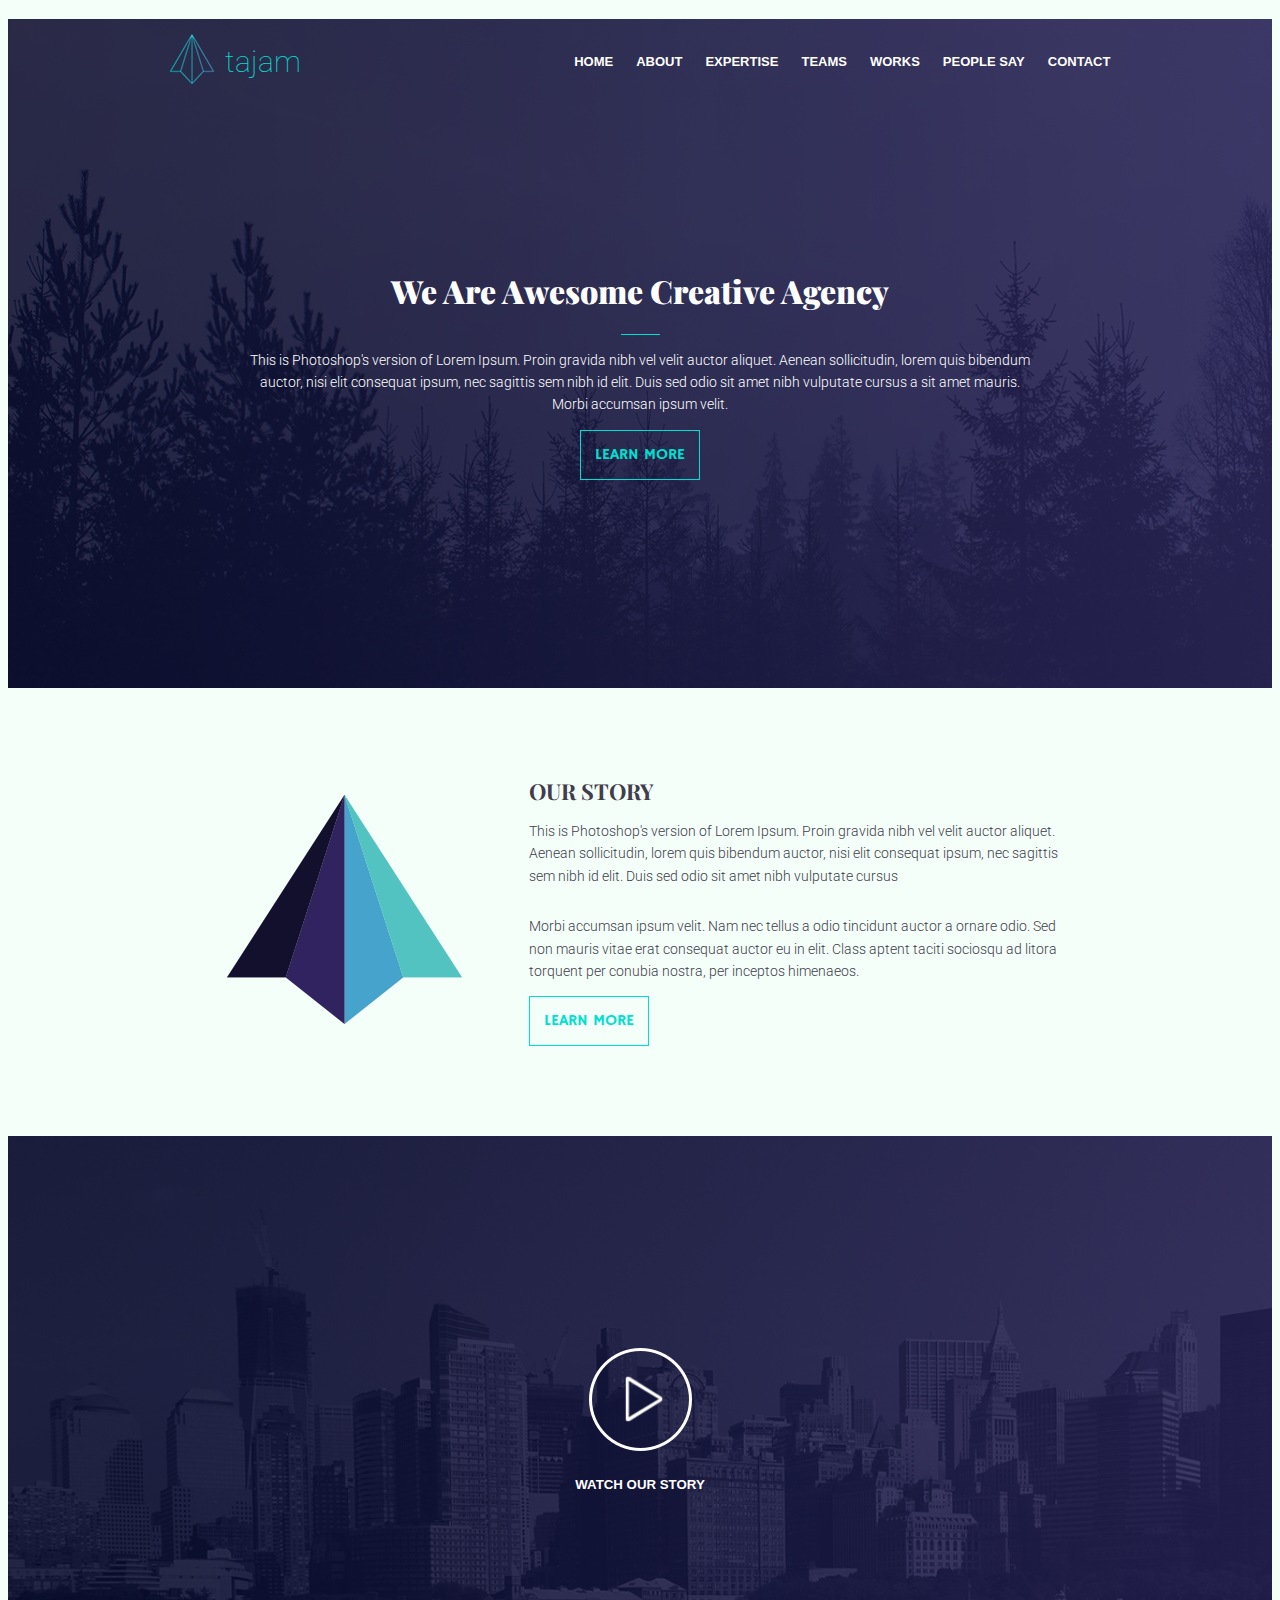
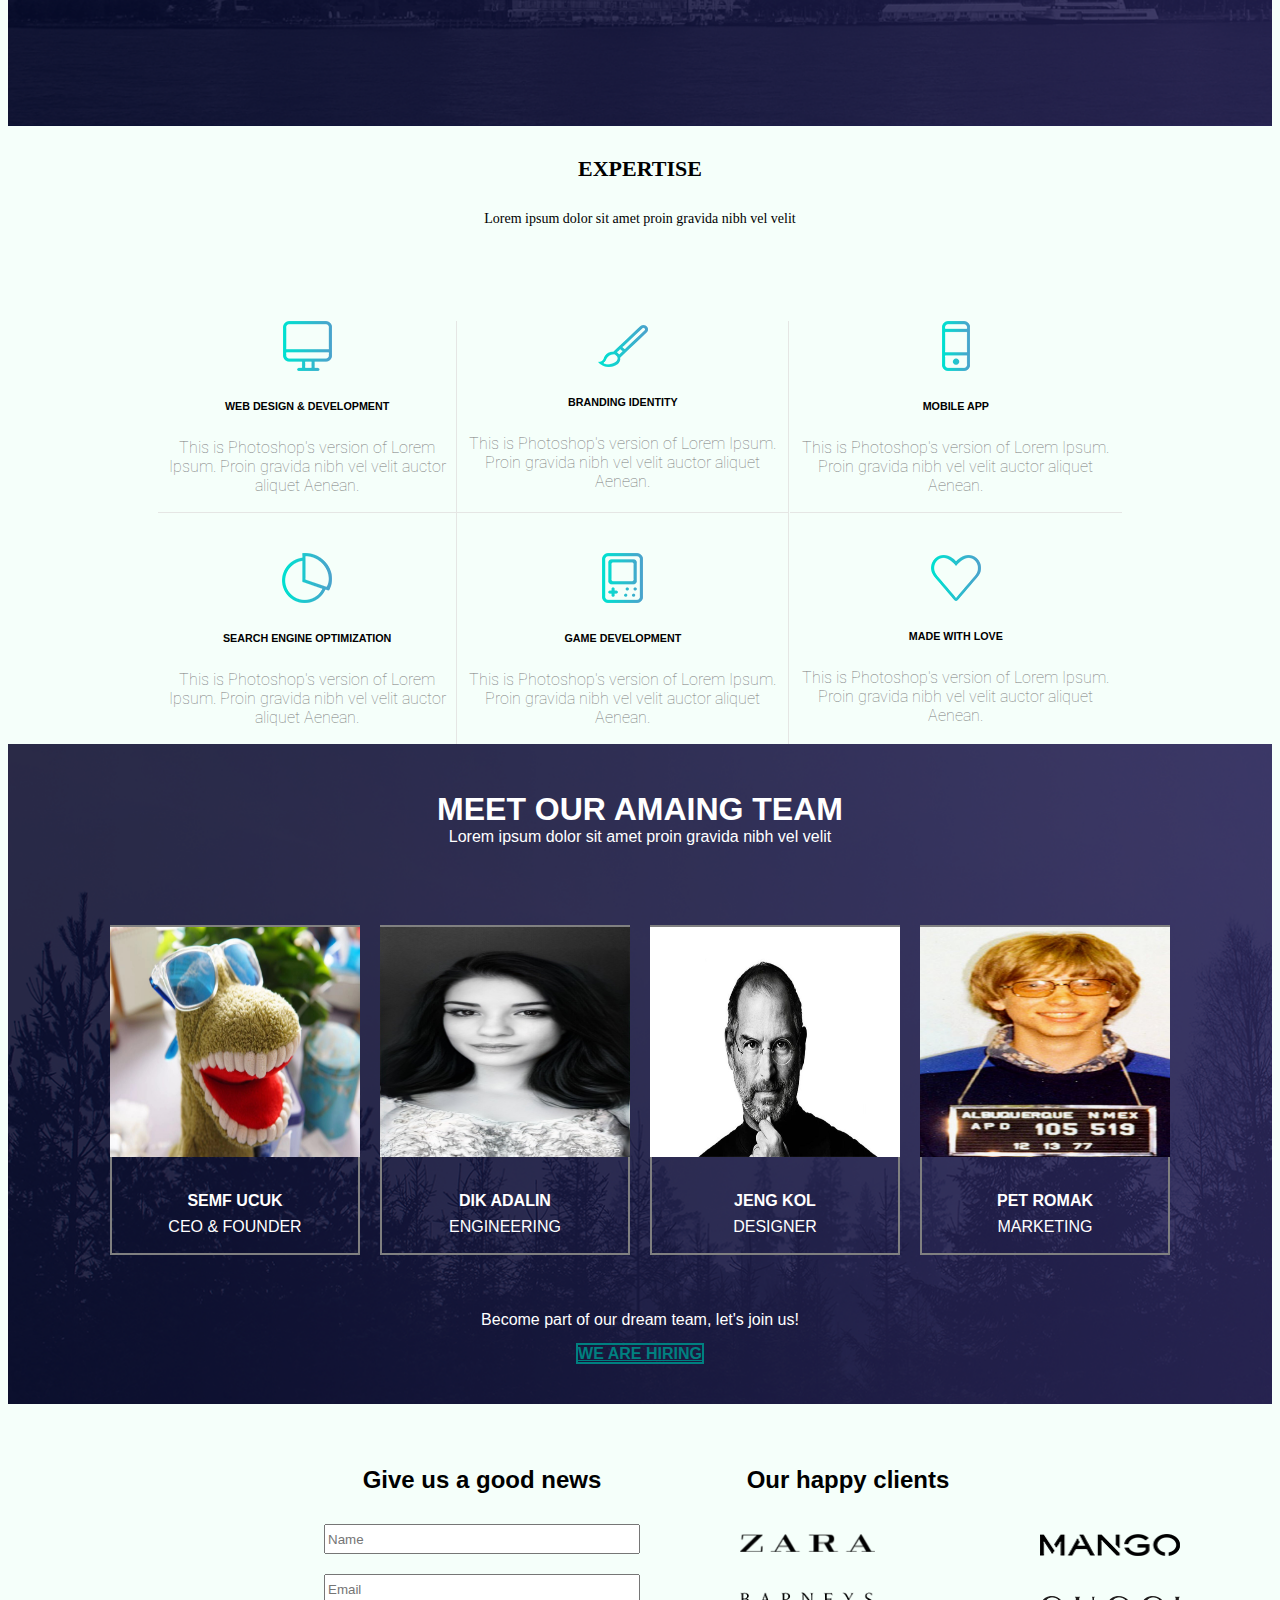
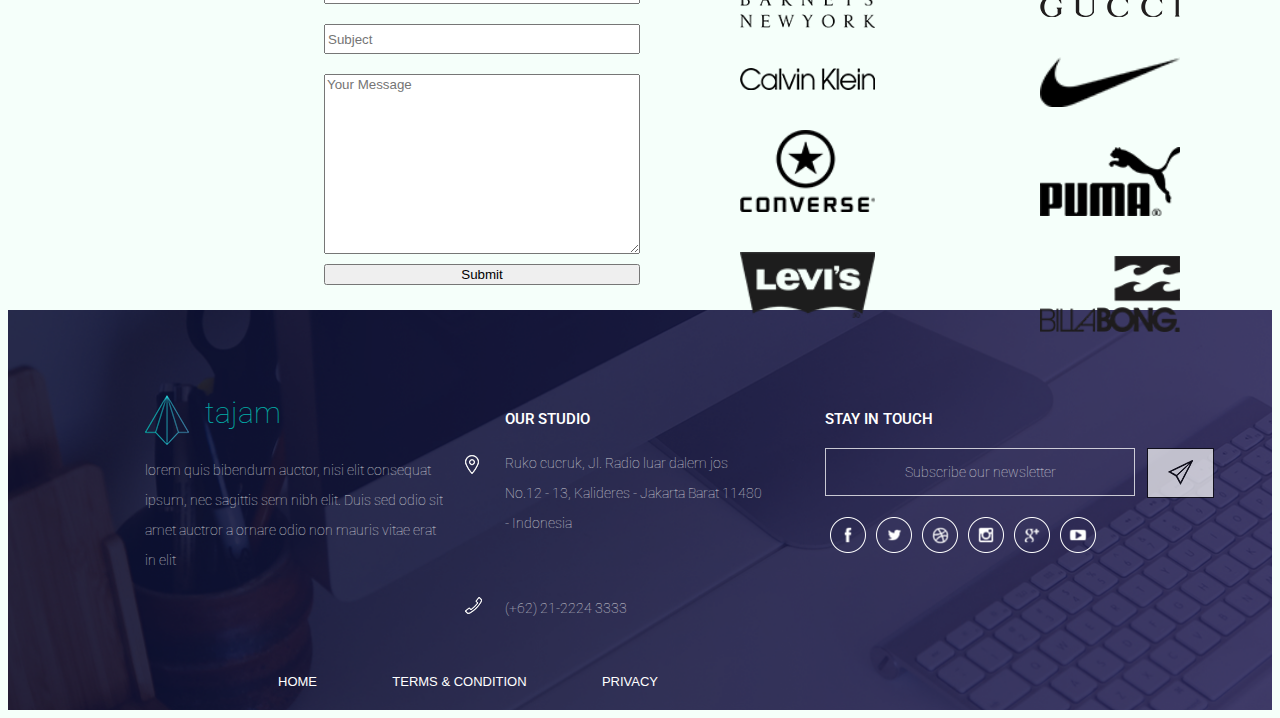
==== index.html @ dd9c352c "changes" ====
<!DOCTYPE html>
<html lang="en">
  <head>
    <meta charset="UTF-8" />
    <meta http-equiv="X-UA-Compatible" content="IE=edge" />
    <meta name="viewport" content="width=device-width, initial-scale=1.0" />
    <title>Tajam</title>
    <link
      href="https://fonts.googleapis.com/css2?family=Hammersmith+One&family=Playfair+Display:wght@700;900&family=Roboto:wght@100;300;900&display=swap"
      rel="stylesheet"
    />
    <link rel="stylesheet" href="style.css" />
  </head>

  <body>
    <header>
      <div class="header-content">
        <nav>
          <div class="navlogo">
            <div>
              <img src="logo.png" alt="Tajam logo" />
            </div>
            <h2>tajam</h2>
          </div>
          <div class="navbar">
            <ul>
              <li><a href="#">home</a></li>
              <li><a href="#ourstory">about</a></li>
              <li><a href="#expertise">expertise</a></li>
              <li><a href="#teams">teams</a></li>
              <li><a href="#giveus">works</a></li>
              <li><a href="#giveus">people say</a></li>
              <li><a href="#bottom">contact</a></li>
            </ul>
          </div>
        </nav>

        <section id="intro">
          <h1>We Are Awesome Creative Agency</h1>
          <div class="line"></div>
          <p>
            This is Photoshop's version of Lorem Ipsum. Proin gravida nibh vel
            velit auctor aliquet. Aenean sollicitudin, lorem quis bibendum
            auctor, nisi elit consequat ipsum, nec sagittis sem nibh id elit.
            Duis sed odio sit amet nibh vulputate cursus a sit amet mauris.
            Morbi accumsan ipsum velit.
          </p>
          <a class="learn-more" href="#">learn more</a>
        </section>
      </div>
    </header>

    <main>
      <section id="ourstory">
        <div class="ourstoryContent">
          <div class="biglogo">
            <img src="logo-big.png" alt="Big Tajam logo" />
          </div>
          <div class="ourstory-content">
            <h2>our story</h2>
            <p>
              This is Photoshop's version of Lorem Ipsum. Proin gravida nibh vel
              velit auctor aliquet. Aenean sollicitudin, lorem quis bibendum
              auctor, nisi elit consequat ipsum, nec sagittis sem nibh id elit.
              Duis sed odio sit amet nibh vulputate cursus
            </p>
            <p>
              Morbi accumsan ipsum velit. Nam nec tellus a odio tincidunt auctor
              a ornare odio. Sed non mauris vitae erat consequat auctor eu in
              elit. Class aptent taciti sociosqu ad litora torquent per conubia
              nostra, per inceptos himenaeos.
            </p>
            <a class="learn-more" href="#">learn more</a>
          </div>
        </div>
        <div class="ourstoryVideo">
          <div class="videoLogo">
            <img src="play.png" alt="Play button" />
            <h5>watch our story</h5>
          </div>
        </div>
      </section>

    

     <div class="grid-con"> 
      <div>
        <div id="line">
        <h4 class="expertise">EXPERTISE</h4>
        <p class="p1">
          Lorem ipsum dolor sit amet proin gravida nibh vel velit
        </p>
        
      </div> 
        <div class="gird">
          <div class="pic-grid">
            <div class="col1">
              <img src="./design-assets/png/screen.png" alt="" />
              <h6>WEB DESIGN & DEVELOPMENT</h6>
              <div class="phh">
                <p class="ph">
                  This is Photoshop's version of Lorem Ipsum. Proin gravida nibh
                  vel velit auctor aliquet Aenean.
                </p>
              </div>
            </div>
            <div class="col2">
              <img src="./design-assets/png/pen.png" alt="" />
              <h6>BRANDING IDENTITY</h6>
              <div>
                <p class="ph">
                  This is Photoshop's version of Lorem Ipsum. Proin gravida nibh
                  vel velit auctor aliquet Aenean.
                </p>
              </div>
            </div>
            <div class="col3">
              <img src="./design-assets/png/mobile.png" alt="" />
              <h6>MOBILE APP</h6>
              <div>
                <p class="ph">
                  This is Photoshop's version of Lorem Ipsum. Proin gravida nibh
                  vel velit auctor aliquet Aenean.
                </p>
              </div>
            </div>
            <div class="col4">
              <img src="./design-assets/png/graph.png" alt="" />
              <h6>SEARCH ENGINE OPTIMIZATION</h6>
              <div>
                <p class="ph">
                  This is Photoshop's version of Lorem Ipsum. Proin gravida nibh
                  vel velit auctor aliquet Aenean.
                </p>
              </div>
            </div>
            <div class="col5">
              <img src="./design-assets/png/gameboy.png" alt="" />
              <h6>GAME DEVELOPMENT</h6>
              <div>
                <p class="ph">
                  This is Photoshop's version of Lorem Ipsum. Proin gravida nibh
                  vel velit auctor aliquet Aenean.
                </p>
              </div>
            </div>
            <div class="col6">
              <img src="./design-assets/png/heart.png" alt="" />
              <h6>MADE WITH LOVE</h6>
              <div>
                <p class="ph">
                  This is Photoshop's version of Lorem Ipsum. Proin gravida nibh
                  vel velit auctor aliquet Aenean.
                </p>
              </div>
            </div>
          </div>
        </div>
      </div>
    </main>
      <section class="team">
        <div class="team-heading">
            <h1>MEET OUR AMAING TEAM</h1>
            <p>Lorem ipsum dolor sit amet proin gravida nibh vel velit</p>
        </div>
            <div class="teamMembers">
                <div class="teamMember">
                    <img width="250px" height="230px"  src="./Pictures/Chloe.jpeg" />
                    <div class="name-position">
                        <h4>SEMF UCUK</h4>
                        <p>CEO & FOUNDER</p>
                    </div>
                </div>
                <div class="teamMember">
                    <img width="250px" height="230px" src="./Pictures/Abdullah.jpg" />
                    <div class="name-position">
                        <h4>DIK ADALIN</h4>
                        <p>ENGINEERING</p>
                    </div>
                </div>
                <div class="teamMember">
                    <img width="250px" height="230px" src="./Pictures/stevejobs.jpg" />
                    <div class="name-position">
                        <h4>JENG KOL</h4>
                        <p>DESIGNER</p>
                    </div>
                </div>
                <div class="teamMember">
                    <img width="250px" height="230px" src="./Pictures/EoBOf1FXYAIyWQy.jpg" />
                    <div class="name-position">
                        <h4>PET ROMAK</h4>
                        <p>MARKETING</p>
                </div>
            </div>
            </div><!-- could be un ordered list-->     
        <div class="team-footer">
            <p>Become part of our dream team, let's join us!</p>
            <!-- the "we are here"-->
            <a class="hiring" href="">WE ARE HIRING</a>       
        </div>
      </section>



<div class="contact-client-section"> <!--white-->
    <div class="body-container"> <!--blue body-->
        <h2 class="section-titles">Give us a good news</h2>
        <div class="body-form-clients"> <!--green-->
            <div class="contact-form"> <!--red-->
                <form class="good-news" action="#" method="post">
                    <input class="input" type="text" id="name" name="name" placeholder="Name" required>
                    <input class="input" type="email" id="email" name="email" placeholder="Email"  required>
                    <input class="input" type="subject" id="subject" name="subject" placeholder="Subject">
                    <textarea class="input" rows="10" id="message" name="message" placeholder="Your Message"  required></textarea>
                    <input class="btn" type="submit" name="submit" value="Submit">
                </form>
            </div>
        </div>
    </div>
    <div class="body-container"> <!--blue body-->
        <h2 class="section-titles" id="heading-clients">Our happy clients</h2>
        <div class="body-form-clients"> <!--green-->
            <div class="clients"> <!--red-->
                <div class="clients-container">
                    <img class="pictures" id="pic-row-1" src="/Pictures/Zara_Logo.png">
                    <img class="pictures" id="pic-row-1" src="/Pictures/1280px-Barneys_New_York_Logo.png">
                    <img class="pictures" id="pic-row-1" src="/Pictures/Calvin_klein_logo.png">
                    <img class="pictures" id="pic-row-1" src="/Pictures/Converse_logo.png">
                    <img class="pictures" id="pic-row-1" src="/Pictures/1280px-Levi's_logo.png">
                </div>
            </div>
            
            <div class="clients"> <!--red-->
                <div class="clients-container">
                    <img class="pictures" id="pic-row-2" src="/Pictures/Logo_of_Mango_(new).png">
                    <img class="pictures" id="pic-row-2" src="/Pictures/1280px-Gucci_Logo.png">
                    <img class="pictures" id="pic-row-2" src="/Pictures/1280px-Logo_NIKE.png">
                    <img class="pictures" id="pic-row-2" src="/Pictures/Puma_Logo.png">
                    <img class="pictures" id="pic-row-2" src="/Pictures/Billabong.png">
                </div>
            </div>
        </div>   
    </div>

</div>


    

    <footer>
      
        <div class="ftcontainer">
         <div>
           <div class="flex-item1">
            <img src="./logo.png" alt="">
            
            <h2>tajam</h2>
            <p>lorem quis bibendum auctor, nisi elit consequat ipsum, nec sagittis sem nibh elit. Duis sed odio sit amet auctror a ornare odio non mauris vitae erat in elit</p>
            
           </div> 
         </div>
         <div>
           <div class="flex-item2">
              <img src="./big104.png" alt="">
              <h4>OUR<span></span> STUDIO</h4>
              <p>Ruko cucruk, Jl. Radio luar dalem jos No.12 - 13, Kalideres - Jakarta Barat
              11480 - Indonesia</p>
              <img src="./phone351.png" alt="">
              <p class="phone">(+62) 21-2224 3333</p>
           </div>
         </div>
         <div>
           <div class="flex-item3">
             <h4>STAY IN TOUCH</h4>
             <p>Subscribe our newsletter</p>
             
             
             <ul>
               <li><img src="./facebook.png" alt=""></li>
               <li><img src="./twitter.png" alt=""></li>
               <li><img src="./dribbble.png" alt=""></li>
               <li><img src="./instagram.png" alt=""></li>
               <li><img src="./gplus.png" alt=""></li>
               <li><img src="./youtube.png" alt=""></li>
             </ul>
           </div>
           <img id="paper" src="./paper122.png" alt="" class="paper" >
           
         </div>
        </div> 
        
        
       
          <div class="nav-bottom">
            <ul>
              <li><a href="#">HOME</a></li>
              <li><a href="#ourstory">TERMS <span>&</span> CONDITION</a></li>
              <li><a href="#expertise">PRIVACY</a></li>
             </ul>
          </div>
       

          
      
    </footer>
  </body>
</html>
---- style.css ----
* {
  box-sizing: border-box;
  font-family: "Open Sans", sans-serif;
  font-family: "Yaldevi", sans-serif;
}
body {
  background-color: #f5fffa;
  justify-content: center;
  text-align: center;
}

header {
  background-image: url("bgk-header.png");
  background-size: cover;
  background-repeat: no-repeat;
}

.header-content {
  text-align: center;
  margin: 1.5% auto;
  max-width: 960px;

  color: white;
}

nav {
  display: flex;
  justify-content: space-between;
  align-items: center;
  margin: 0 1%;
}

.navlogo {
  display: flex;
  width: 14%;
  align-items: center;
  justify-content: space-between;
}
.navlogo h2 {
  font-size: 1.875rem;
  font-family: "Roboto", sans-serif;
  color: #00e0d0;
  font-weight: 100;
}

.navbar {
  width: 57%;
}

.navbar ul {
  display: flex;
  justify-content: space-between;
  list-style: none;
  padding: 0;
  font-family: "Roboto", sans-serif;
  font-weight: 900;
  font-size: 0.813rem;
  text-transform: uppercase;
}

.navbar a {
  text-decoration: none;
  color: white;
}

.navbar a:hover {
  color: #00e0d0;
}

#intro {
  width: 81.25%;
  margin: 0 auto;
  display: flex;
  flex-direction: column;
  align-items: center;
  padding: 9em 0 13em 0;
}

#intro h1 {
  font-family: "Playfair Display", serif;
  font-weight: 900;
  font-size: 2rem;
}

#intro p {
  font-family: "Roboto", sans-serif;
  font-weight: 300;
  font-size: 0.875rem;
  line-height: 1.6;
}

#intro .line {
  border-top: 0.1rem solid #00e0d0;
  width: 5%;
}

.learn-more {
  text-transform: uppercase;
  text-decoration: none;
  font-size: 1rem;
  font-family: "Hammersmith One", sans-serif;
  color: #00e0d0;
  border: 0.1rem solid #00e0d0;
  padding: 0.87em;
  width: 7.5em;
}

.ourstoryContent {
  max-width: 960px;
  display: flex;
  margin: 7% auto;
}

.biglogo {
  padding: 2% 7%;
}

.ourstory-content {
  height: 27%;
  display: flex;
  flex-direction: column;
  color: #413d4b;
  width: 56%;
}

.ourstory-content h2 {
  margin: 0;
  text-align: left;
  font-family: "Playfair Display", serif;
  text-transform: uppercase;
  font-size: 1.375rem;
}

.ourstory-content p {
  text-align: left;
  font-family: "Roboto", sans-serif;
  font-weight: 300;
  font-size: 0.875rem;
  line-height: 1.6;
}

.ourstoryVideo {
  background-image: url(bgk-middle.png);
  background-size: cover;
  background-repeat: no-repeat;
}

.videoLogo {
  padding: 13.25em 0;
  color: white;
  font-size: 1rem;
  font-family: "Roboto", sans-serif;
  font-weight: 900;
  text-transform: uppercase;
}

.ph {
  font-family: "Roboto", sans-serif;
  color: #7a7a7a;
  font-weight: 100;
  text-align: center;
  padding: 1px 10px;
  margin-top: 10px;
}

.p1 {
  text-align: center;
  color: black;
  padding-bottom: 80px;
  justify-content: space-between;
  font-family: playfair;
  font-size: 14px;
}

.expertise {
  font-family: playfair;
  font-size: 22px;
}

.grid {
  display: flex;
}

.pic-grid {
  margin-left: 150px;
  margin-right: 150px;
  display: grid;
  grid-template-columns: 0.9fr 1fr 1fr;
}

.pic-grid > * {
  min-height: 2em;
  align-content: center;
  text-align: center;
  margin: 0.2px;
  padding-top: auto;
}

div.col {
  display: inline;
  height: 25px;

  padding-bottom: 200px;
}

.col1 {
  border-right: 1px solid rgba(214, 206, 206, 0.5);
  border-bottom: 0.1px solid rgba(214, 206, 206, 0.5);
}
.col2 {
  border-right: 1px solid rgba(214, 206, 206, 0.5);
  border-bottom: 0.1px solid rgba(214, 206, 206, 0.5);
}
.col3 {
  border-bottom: 0.1px solid rgba(214, 206, 206, 0.5);
}
.col4 {
  border-right: 1px solid rgba(214, 206, 206, 0.5);
  padding-top: 40px;
}
.col5 {
  border-right: 1px solid rgba(214, 206, 206, 0.5);
  padding-top: 40px;
}
.col6 {
  padding-top: 40px;
}

footer {
  background-image: url("design-assets/bgk-footer.png");
  background-size: cover;
  background-repeat: no-repeat;
  width: 100%;
  padding: 60px;
  height: 400px;
}

footer .ftcontainer {
  display: flex;
  align-content: center;
  justify-content: center;
  flex-direction: row;
  flex-wrap: wrap;
}

.nav-bottom {
  width: 600px;
  margin-top: 80px;
  margin-left: 170px;
}

.nav-bottom ul {
  margin-top: 100px;
  display: flex;
  margin-left: 40px;
  margin-right: 180px;
  justify-content: space-between;
  list-style: none;
  padding: 0px;
  font-family: "Roboto", regular;
  font-weight: 100;
  font-size: 0.813rem;
  text-transform: uppercase;
}

.nav-bottom a {
  text-decoration: none;
  color: white;
}

.nav-bottom a:hover {
  color: #00e0d0;
}

.flex-item1 {
  width: 300px;
  height: 100px;
  margin: 10px;
}
.flex-item2 {
  width: 300px;
  height: 100px;
  margin: 10px;
}
.flex-item3 {
  width: 350px;
  height: 100px;
  margin: 10px;
}

.flex-item1 img {
  position: absolute;
  display: flex;

  justify-content: space-between;
}
.flex-item2 img {
  position: absolute;
  display: flex;
  margin-top: 45px;
  padding-right: 10px;
  justify-content: space-between;
}

.flex-item1 h2 {
  position: relative;
  margin-left: 60px;
  text-align: left;
  font-size: 1.875rem;
  font-family: Roboto;
  color: #00e0d0;
  font-weight: 100;
  opacity: 75%;
}
.flex-item2 h4 {
  margin-top: 40px;
  position: relative;
  margin-left: 40px;
  text-align: left;
  font-size: 15px;
  font-family: "Roboto", sans-serif;
  color: white;
  font-weight: 550;
}

.flex-item1 p {
  text-align: left;
  color: white;
  font-family: roboto;
  font-size: 14px;
  font-weight: 100;
  opacity: 75%;
  line-height: 30px;
}
.flex-item2 p {
  margin-top: 20px;
  margin-left: 40px;
  text-align: left;
  color: white;
  font-family: roboto;
  font-size: 14px;
  font-weight: 100;
  opacity: 75%;
  line-height: 30px;
}

.flex-item2 p.phone {
  margin-top: 55px;
  margin-left: 40px;
  text-align: left;
  color: white;
  font-family: roboto;
  font-size: 14px;
  font-weight: 100;
}

.flex-item3 ul {
  display: flex;

  list-style: none;
}

.flex-item3 h4 {
  margin-top: 40px;
  position: relative;
  margin-left: 40px;
  text-align: left;
  font-size: 15px;
  font-family: "Roboto", sans-serif;
  color: white;
  font-weight: 550;
}

.flex-item3 p {
  border: solid white 1px;
  margin-top: 20px;
  margin-left: 40px;
  text-align: center;
  padding: 15px;
  color: white;
  font-family: roboto;
  font-size: 14px;
  font-weight: 100;
  opacity: 75%;
}

.flex-item3 img {
  margin: 5px;
}

.flex-item3 .paper img {
  border: cadetblue 1px solid;
}

#paper {
  border: black 1px solid;
  position: relative;
  background-color: white;
  padding: 11.57px;
  left: 220px;
  bottom: 72px;
  opacity: 70%;
  padding-left: 20px;
  padding-right: 20px;
}

.underline {
  display: flex;
  border: 1px gray solid;
  width: 50px;
}

.team {
  min-height: 660px;
  background-image: url(/bgk-header.jpg);
  background-repeat: no-repeat;
  background-size: cover;
  color: white;
  display: flex;
  flex-direction: column;
  justify-content: center;
  align-items: center;
}

.team-heading {
  line-height: 5px;
  text-align: center;
  margin-bottom: 60px;
}

.teamMembers {
  display: flex;
  justify-content: space-between;
  flex-direction: row;
  height: 350px;
  align-content: space-between;
}

.teamMember {
  display: flex;
  flex-direction: column;
  justify-content: flex-start;
  align-items: center;
  width: 250px;
  border: 2px solid gray;
  margin: 10px;
}

.name-position {
  text-align: center;
  line-height: 5px;
  margin-top: 20px;
}

.team-footer {
  text-align: center;
  margin-top: 30px;
}

.hiring {
  border: 2px solid teal;
  color: teal;
  font-weight: bold;
}

/* Begining Form and Clients*/

.contact-client-section {
  max-height: 660px;
  display: flex;
  flex-direction: row;
  flex-wrap: nowrap;
  justify-content: center;
}

.heading-form-clients {
  display: flex;
  align-content: center;
  flex-direction: column;
  justify-content: center;
  height: 500px;
}

.parent-heading {
  display: flex;
  align-items: center;
  justify-content: space-around;
}

.heading {
  color: aqua;
}

.body-container {
  display: flex;
  flex-direction: column;
  justify-content: center;
  width: 25%;
}

.body-form-clients {
  display: flex;
  justify-content: left;
  height: 70%;
}

.contact-form {
  width: 100%;
}

.good-news {
  display: flex;
  flex-direction: column;
  color: gray;
}

.clients {
  justify-content: space-between;
}

.clients-container {
  display: flex;
  flex-direction: column;
  justify-content: space-between;
}

.input {
  /*Hier vrändere ich die Form*/
  margin: 10px;
  margin-left: 0%;
  margin-right: 0%;
}

#name,
#email,
#subject {
  height: 30px;
}

#message {
  height: 180px;
}

.pictures {
  margin: 20px;
  margin-left: 100px;
  margin-right: 55px;
}

#heading-clients {
  margin-left: 100px;
}

#pic-row-1 {
  width: 135px;
}

#pic-row-2 {
  margin-left: 110px;
}
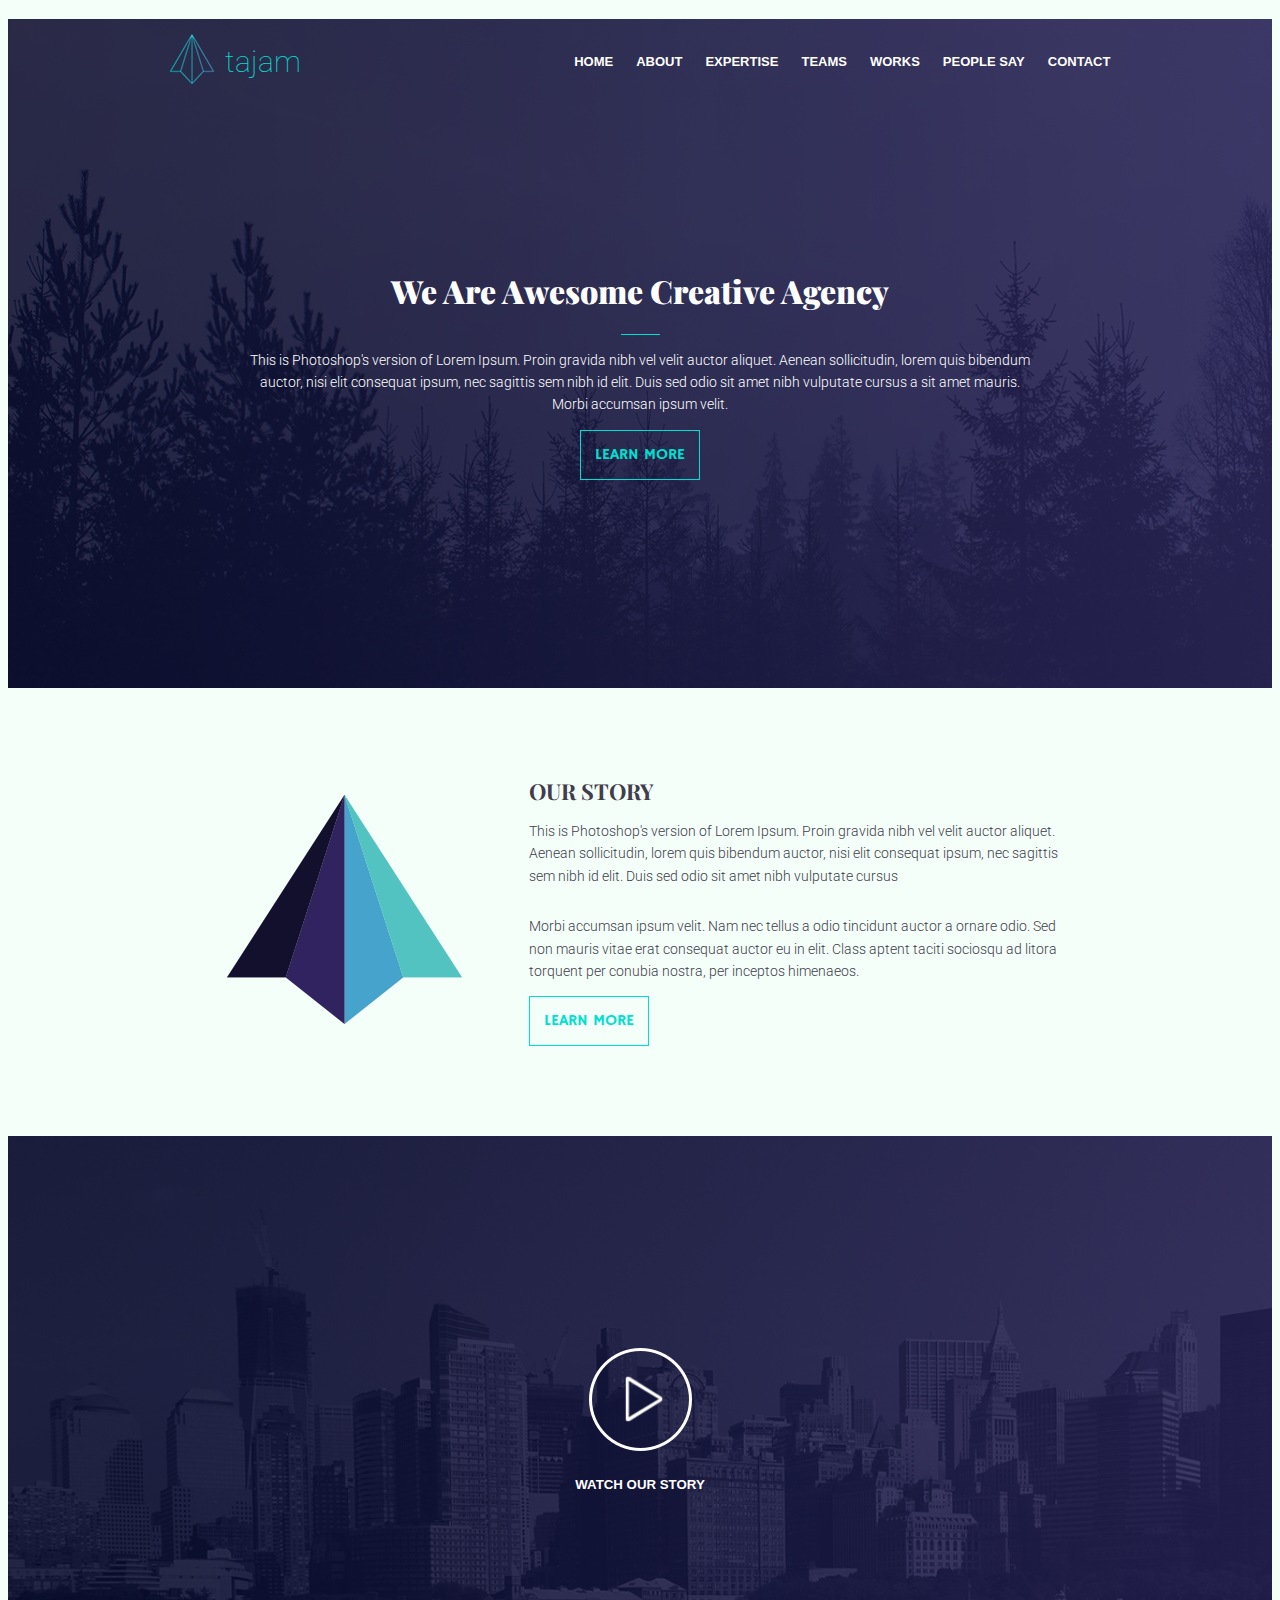
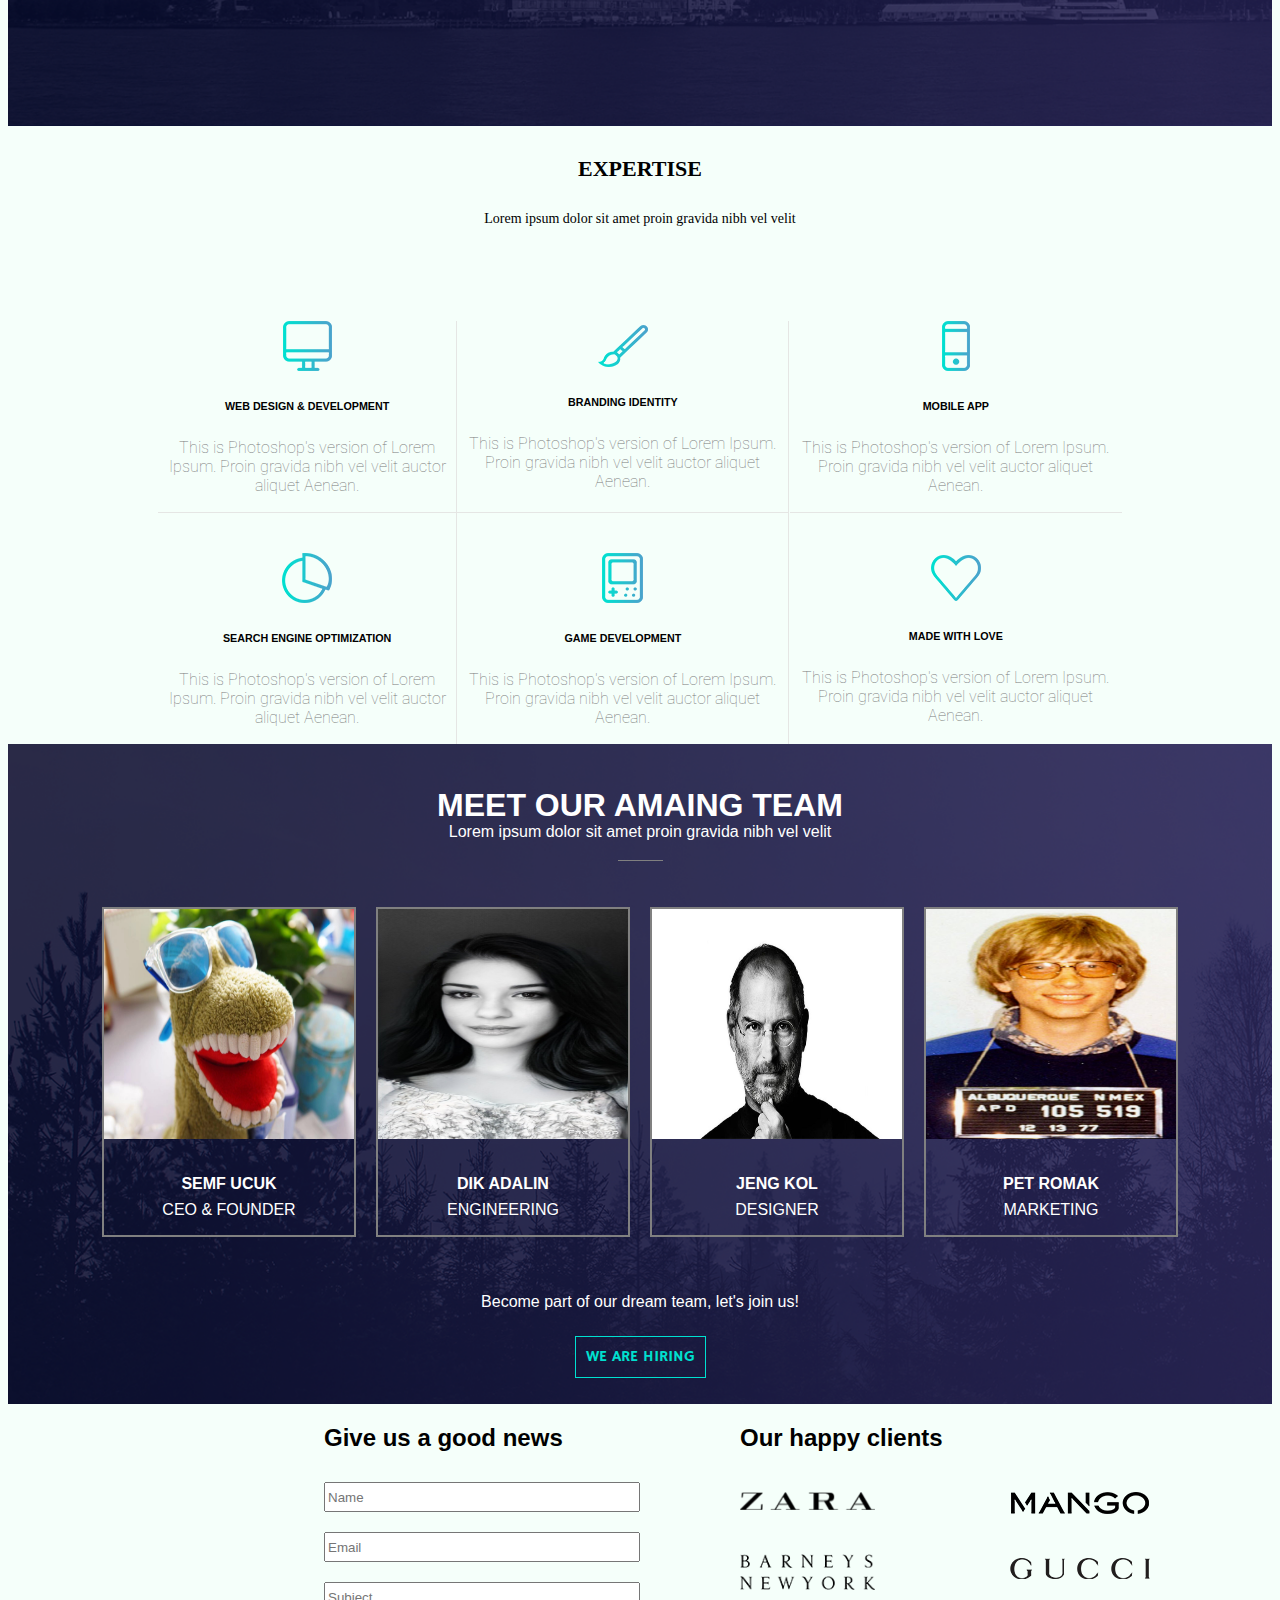
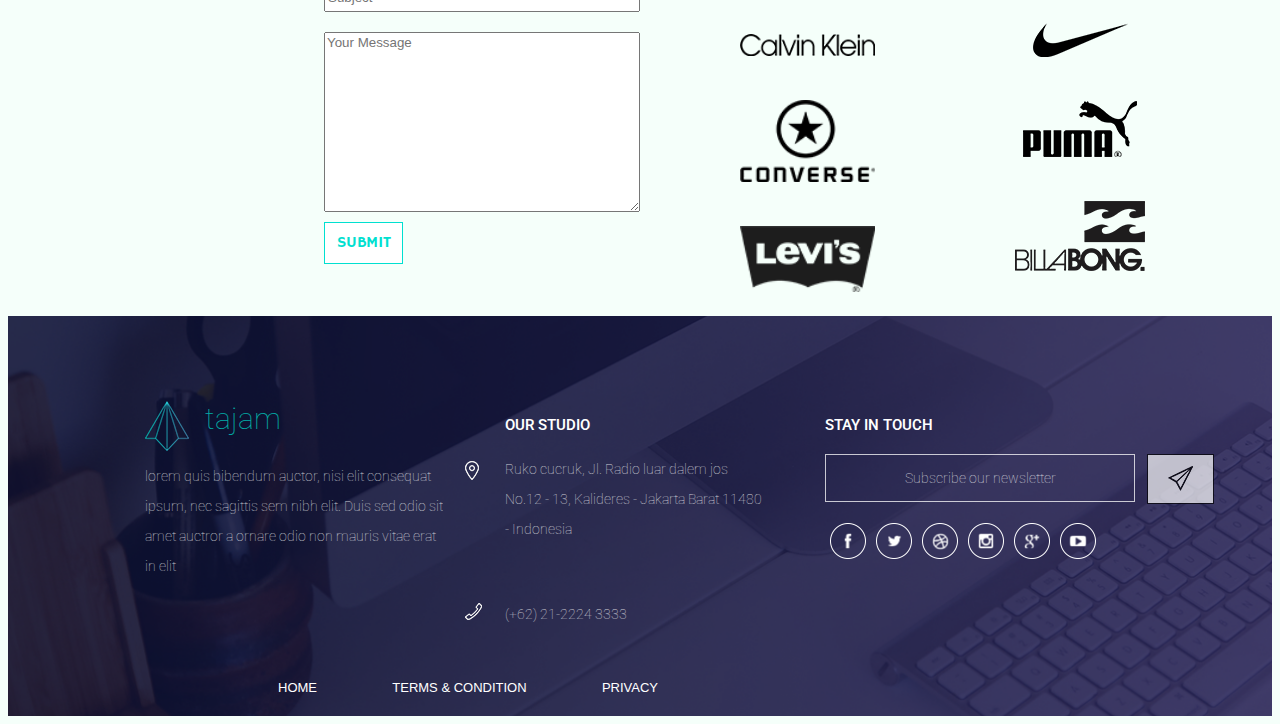
==== commit c829a89e: "All the code" ====
--- a/index.html
+++ b/index.html
@@ -163,9 +163,13 @@
             <h1>MEET OUR AMAING TEAM</h1>
             <p>Lorem ipsum dolor sit amet proin gravida nibh vel velit</p>
         </div>
+        <div class="line-under-team">
+        <p></p>
+      </div>
+        <div class="line"></div>
             <div class="teamMembers">
                 <div class="teamMember">
-                    <img width="250px" height="230px"  src="./Pictures/Chloe.jpeg" />
+                    <img width="250px" height="230px" width="200px"  src="./Pictures/Chloe.jpeg" />
                     <div class="name-position">
                         <h4>SEMF UCUK</h4>
                         <p>CEO & FOUNDER</p>
@@ -196,6 +200,8 @@
         <div class="team-footer">
             <p>Become part of our dream team, let's join us!</p>
             <!-- the "we are here"-->
+          </div>
+          <div>  
             <a class="hiring" href="">WE ARE HIRING</a>       
         </div>
       </section>
@@ -204,7 +210,7 @@
 
 <div class="contact-client-section"> <!--white-->
     <div class="body-container"> <!--blue body-->
-        <h2 class="section-titles">Give us a good news</h2>
+        <h2 class="section-titles" id="heading-form">Give us a good news</h2>
         <div class="body-form-clients"> <!--green-->
             <div class="contact-form"> <!--red-->
                 <form class="good-news" action="#" method="post">
@@ -222,21 +228,21 @@
         <div class="body-form-clients"> <!--green-->
             <div class="clients"> <!--red-->
                 <div class="clients-container">
-                    <img class="pictures" id="pic-row-1" src="/Pictures/Zara_Logo.png">
-                    <img class="pictures" id="pic-row-1" src="/Pictures/1280px-Barneys_New_York_Logo.png">
-                    <img class="pictures" id="pic-row-1" src="/Pictures/Calvin_klein_logo.png">
-                    <img class="pictures" id="pic-row-1" src="/Pictures/Converse_logo.png">
-                    <img class="pictures" id="pic-row-1" src="/Pictures/1280px-Levi's_logo.png">
+                    <img class="pictures" id="pic-row-1" src="/design-assets/png/Zara_Logo.png">
+                    <img class="pictures" id="pic-row-1" src="/design-assets/png/1280px-Barneys_New_York_Logo.png">
+                    <img class="pictures" id="pic-row-1" src="/design-assets/png/Calvin_klein_logo.png">
+                    <img class="pictures" id="pic-row-1" src="/design-assets/png/Converse_logo.png">
+                    <img class="pictures" id="pic-row-1" src="/design-assets/png/1280px-Levi's_logo.png">
                 </div>
             </div>
             
             <div class="clients"> <!--red-->
                 <div class="clients-container">
-                    <img class="pictures" id="pic-row-2" src="/Pictures/Logo_of_Mango_(new).png">
-                    <img class="pictures" id="pic-row-2" src="/Pictures/1280px-Gucci_Logo.png">
-                    <img class="pictures" id="pic-row-2" src="/Pictures/1280px-Logo_NIKE.png">
-                    <img class="pictures" id="pic-row-2" src="/Pictures/Puma_Logo.png">
-                    <img class="pictures" id="pic-row-2" src="/Pictures/Billabong.png">
+                    <img class="pictures" id="pic-row-2" src="/design-assets/png/Logo_of_Mango_(new).png">
+                    <img class="pictures" id="pic-row-2" src="/design-assets/png/1280px-Gucci_Logo.png">
+                    <img class="pictures" id="pic-row-2" src="/design-assets/png/1280px-Logo_NIKE.png">
+                    <img class="pictures" id="pic-row-2" src="/design-assets/png/Puma_Logo.png">
+                    <img class="pictures" id="pic-row-2" src="/design-assets/png/Billabong.png">
                 </div>
             </div>
         </div>   
--- a/style.css
+++ b/style.css
@@ -412,7 +412,7 @@
 
 .team {
   min-height: 660px;
-  background-image: url(/bgk-header.jpg);
+  background-image: url(/design-assets/bgk-header.png);
   background-repeat: no-repeat;
   background-size: cover;
   color: white;
@@ -420,13 +420,22 @@
   flex-direction: column;
   justify-content: center;
   align-items: center;
+  
 }
 
 .team-heading {
   line-height: 5px;
   text-align: center;
-  margin-bottom: 60px;
-}
+    
+}
+
+.line-under-team {
+  border-top: 0.1rem solid gray;
+  width: 45px;
+  margin-bottom: 20px;
+  margin-top: 10px;
+}
+
 
 .teamMembers {
   display: flex;
@@ -441,9 +450,10 @@
   flex-direction: column;
   justify-content: flex-start;
   align-items: center;
-  width: 250px;
+  width: 254px;
   border: 2px solid gray;
   margin: 10px;
+  
 }
 
 .name-position {
@@ -455,12 +465,25 @@
 .team-footer {
   text-align: center;
   margin-top: 30px;
+  margin-bottom: 20px;
+  
 }
 
 .hiring {
-  border: 2px solid teal;
+ /* border: 2px solid teal;
   color: teal;
   font-weight: bold;
+  */
+  text-transform: uppercase;
+  text-decoration: none;
+  font-size: 1rem;
+  font-family: "Hammersmith One", sans-serif;
+  color: #00e0d0;
+  border: 0.1rem solid #00e0d0;
+  padding: 10px;
+  height: fit-content;
+  
+
 }
 
 /* Begining Form and Clients*/
@@ -501,7 +524,7 @@
 .body-form-clients {
   display: flex;
   justify-content: left;
-  height: 70%;
+  height: 100%;
 }
 
 .contact-form {
@@ -512,6 +535,7 @@
   display: flex;
   flex-direction: column;
   color: gray;
+  
 }
 
 .clients {
@@ -519,9 +543,11 @@
 }
 
 .clients-container {
-  display: flex;
-  flex-direction: column;
-  justify-content: space-between;
+  
+  flex-direction: column;
+  justify-content: space-between;
+  
+  
 }
 
 .input {
@@ -547,8 +573,15 @@
   margin-right: 55px;
 }
 
+#heading-form {
+  display: flex;
+  align-content: flex-start;
+}
+
 #heading-clients {
   margin-left: 100px;
+  display: flex;
+  align-content: flex-start;
 }
 
 #pic-row-1 {
@@ -556,5 +589,23 @@
 }
 
 #pic-row-2 {
-  margin-left: 110px;
-}
+  margin-left: 80px;
+  
+}
+
+.btn {
+  text-transform: uppercase;
+  text-decoration: none;
+  font-size: 1rem;
+  font-family: "Hammersmith One", sans-serif;
+  color: #00e0d0;
+  border: 0.1rem solid #00e0d0;
+  padding: 10px;
+  display: flex;
+  align-content: center;
+  justify-content: center;
+  width: 25%;
+  background-color: white;
+  padding: 10px;
+}
+
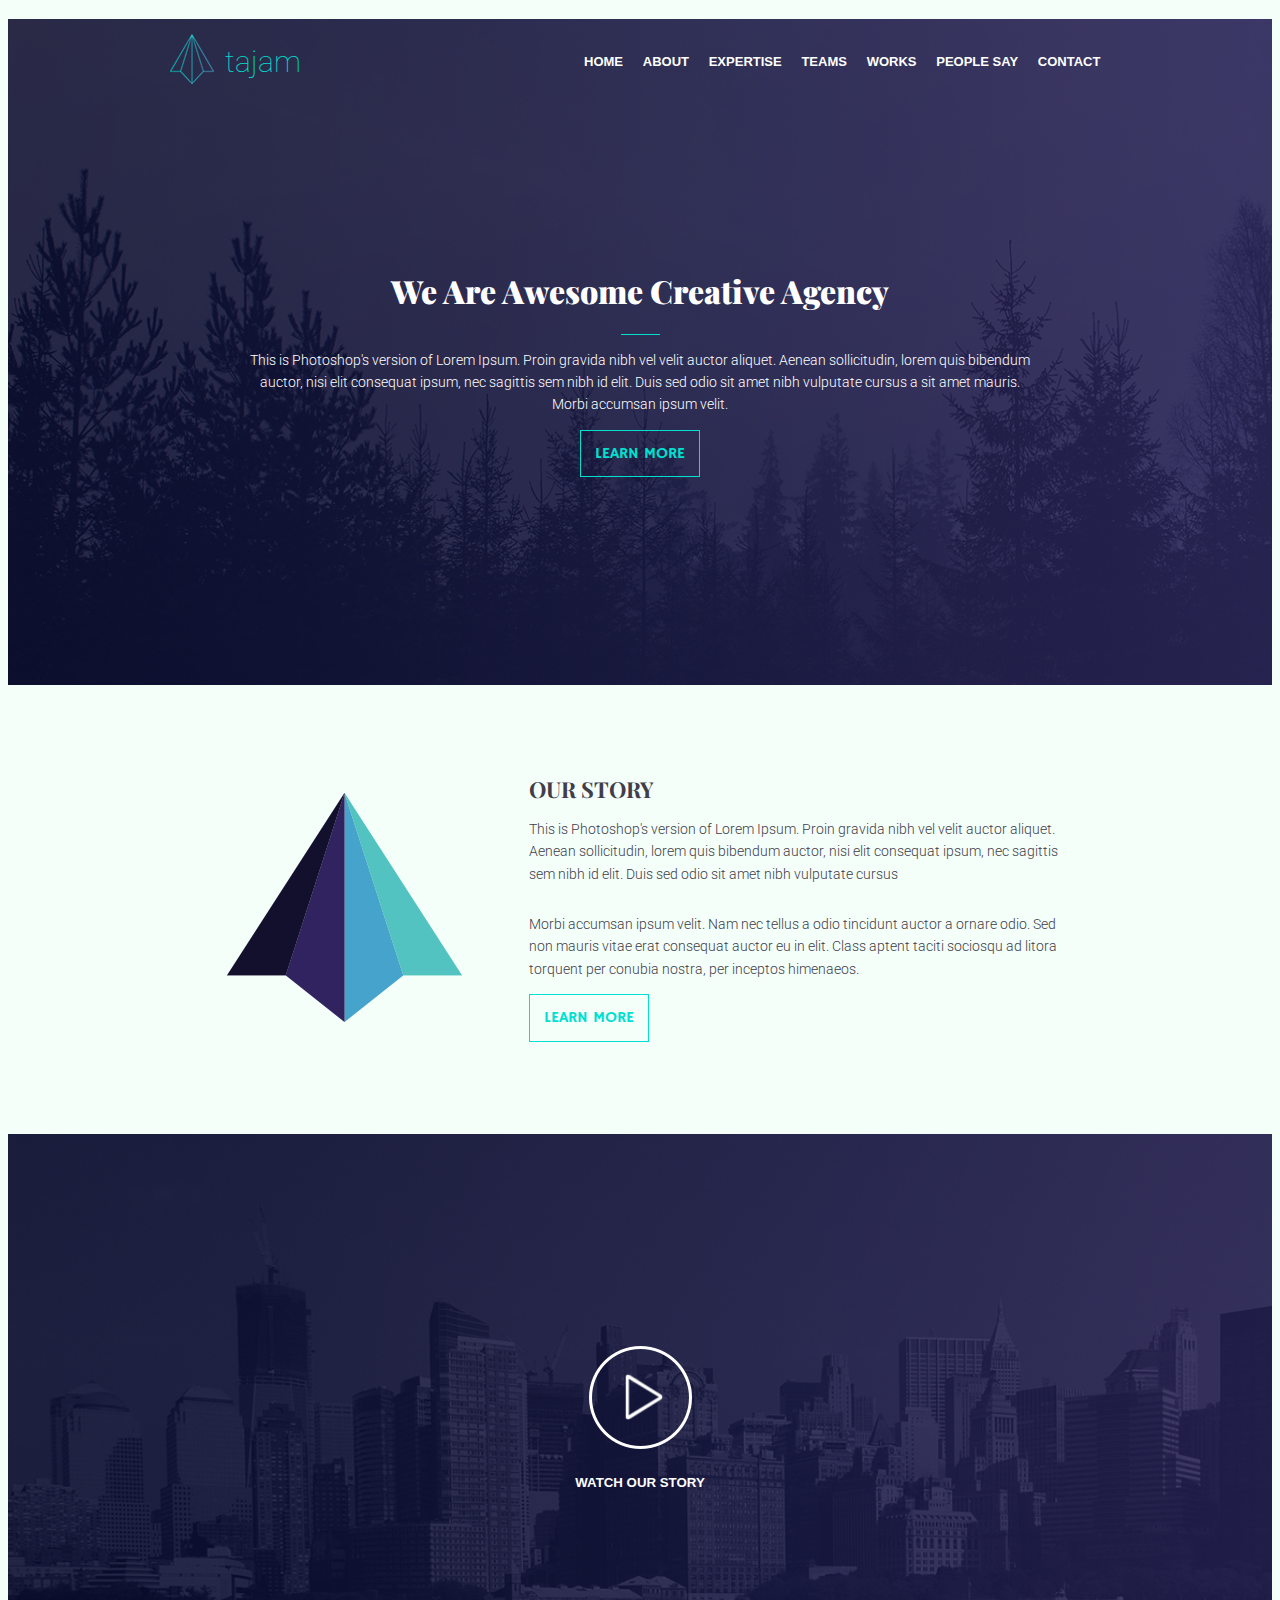
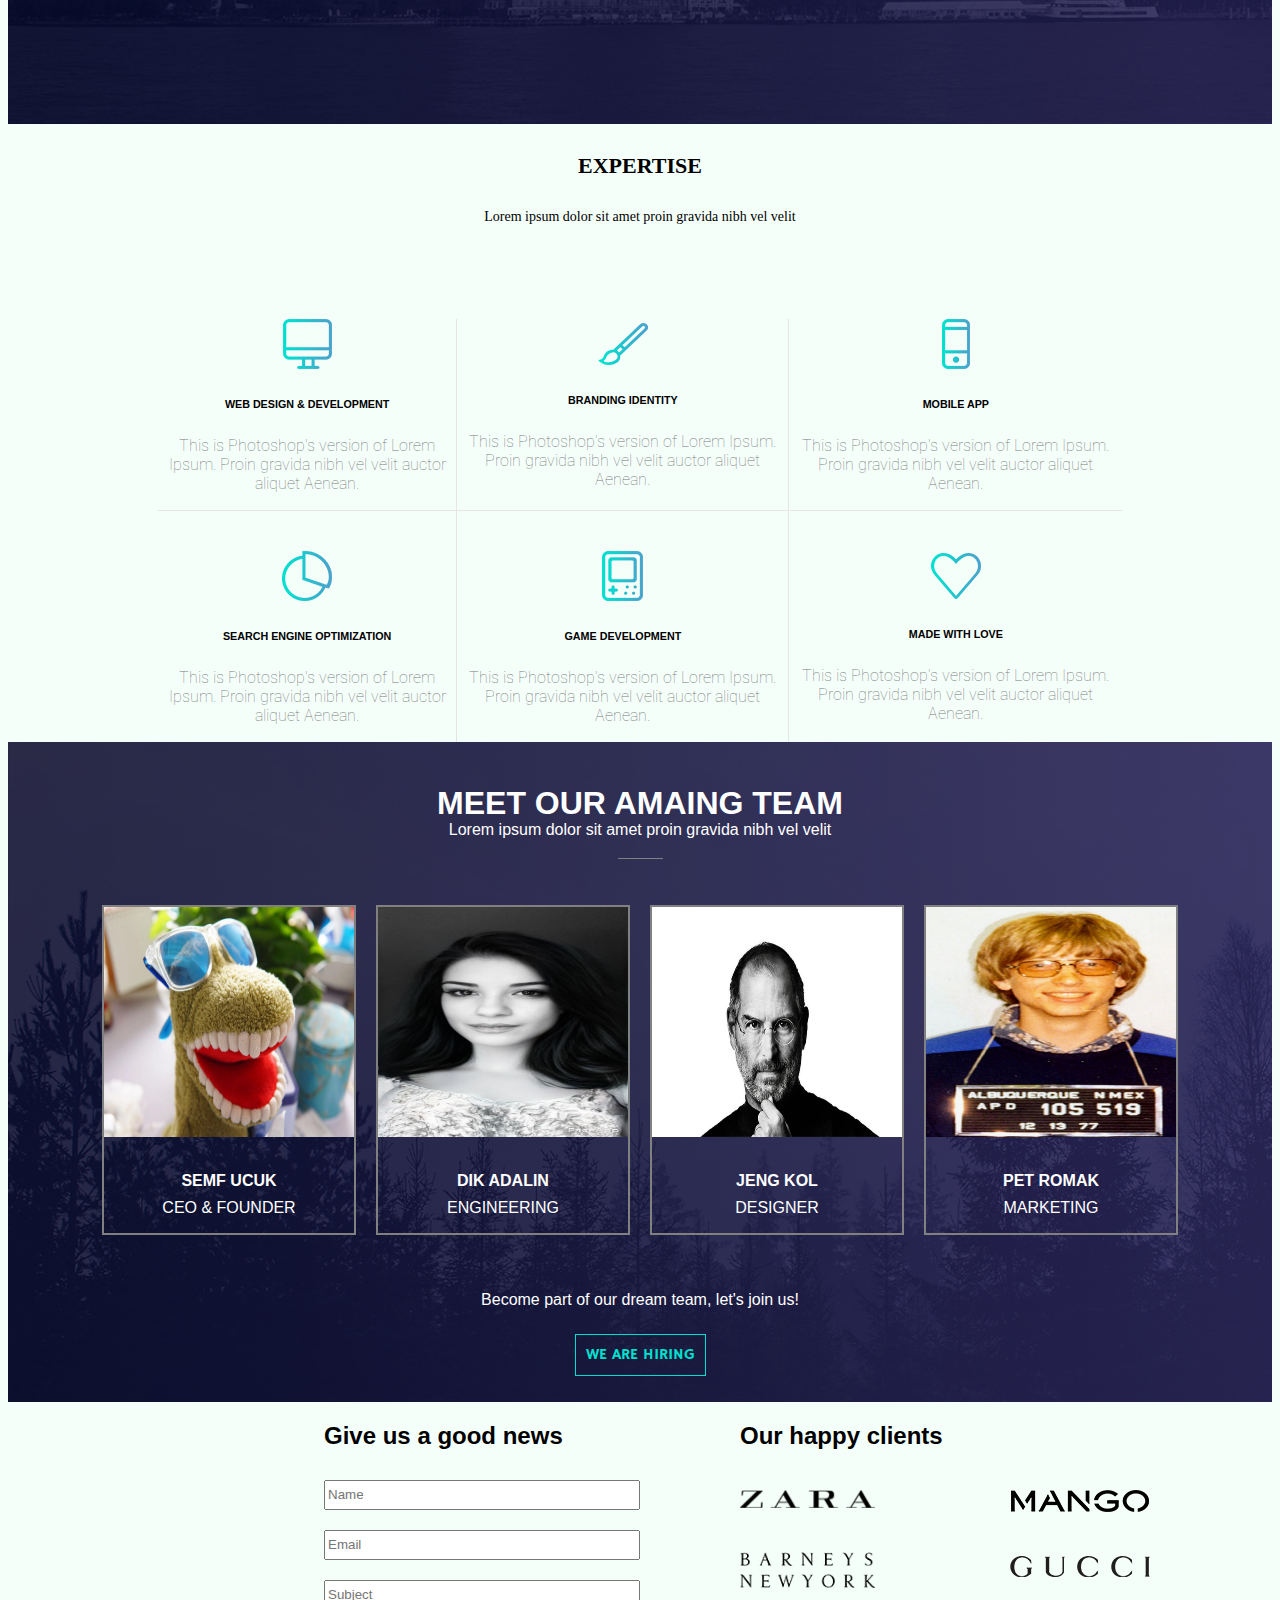
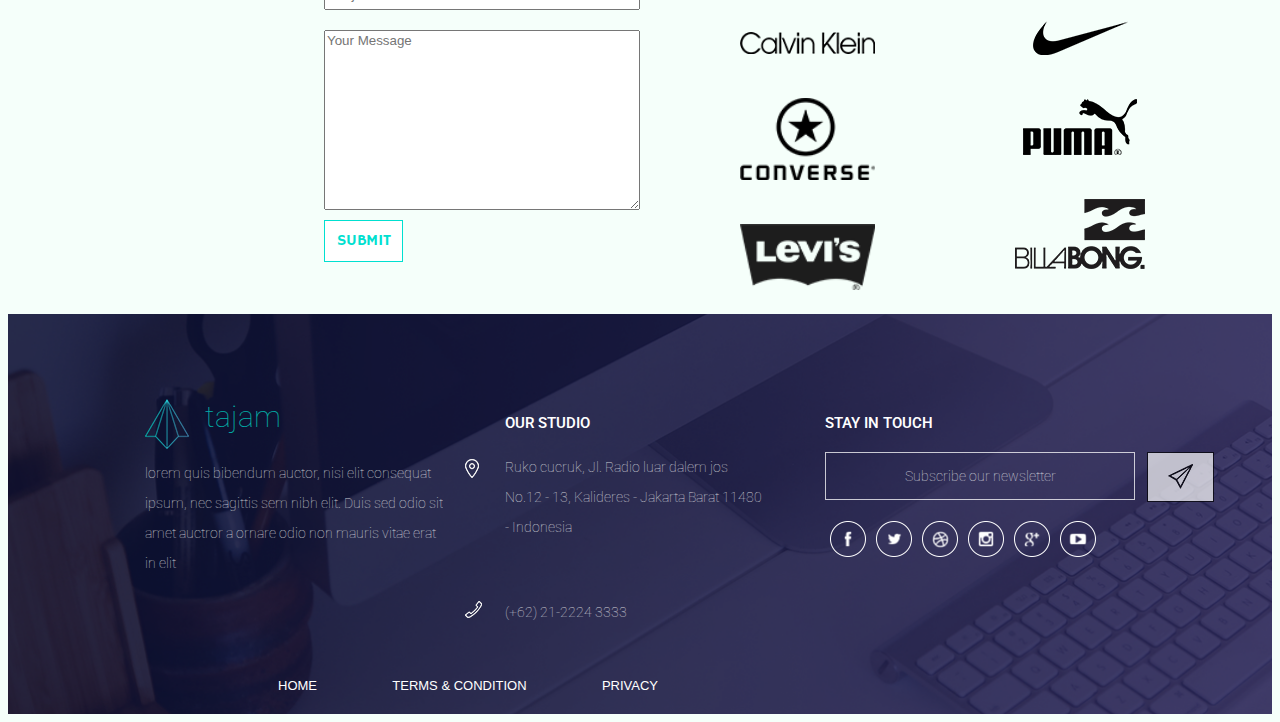
==== commit 5403c6ab: "Merge pull request #16 from cc8carat/header" ====
--- a/index.html
+++ b/index.html
@@ -26,11 +26,11 @@
             <ul>
               <li><a href="#">home</a></li>
               <li><a href="#ourstory">about</a></li>
-              <li><a href="#expertise">expertise</a></li>
+              <li><a href="#line">expertise</a></li>
               <li><a href="#teams">teams</a></li>
               <li><a href="#giveus">works</a></li>
               <li><a href="#giveus">people say</a></li>
-              <li><a href="#bottom">contact</a></li>
+              <li><a href="#paper">contact</a></li>
             </ul>
           </div>
         </nav>
@@ -169,7 +169,7 @@
         <div class="line"></div>
             <div class="teamMembers">
                 <div class="teamMember">
-                    <img width="250px" height="230px" width="200px"  src="./Pictures/Chloe.jpeg" />
+                    <img width="250px" height="230px" src="./Pictures/Chloe.jpeg" />
                     <div class="name-position">
                         <h4>SEMF UCUK</h4>
                         <p>CEO & FOUNDER</p>
@@ -228,21 +228,21 @@
         <div class="body-form-clients"> <!--green-->
             <div class="clients"> <!--red-->
                 <div class="clients-container">
-                    <img class="pictures" id="pic-row-1" src="/design-assets/png/Zara_Logo.png">
-                    <img class="pictures" id="pic-row-1" src="/design-assets/png/1280px-Barneys_New_York_Logo.png">
-                    <img class="pictures" id="pic-row-1" src="/design-assets/png/Calvin_klein_logo.png">
-                    <img class="pictures" id="pic-row-1" src="/design-assets/png/Converse_logo.png">
-                    <img class="pictures" id="pic-row-1" src="/design-assets/png/1280px-Levi's_logo.png">
+                    <img class="pictures" id="pic-row-1" src="./design-assets/png/Zara_Logo.png">
+                    <img class="pictures" id="pic-row-1" src="./design-assets/png/1280px-Barneys_New_York_Logo.png">
+                    <img class="pictures" id="pic-row-1" src="./design-assets/png/Calvin_klein_logo.png">
+                    <img class="pictures" id="pic-row-1" src="./design-assets/png/Converse_logo.png">
+                    <img class="pictures" id="pic-row-1" src="./design-assets/png/1280px-Levi's_logo.png">
                 </div>
             </div>
             
             <div class="clients"> <!--red-->
                 <div class="clients-container">
-                    <img class="pictures" id="pic-row-2" src="/design-assets/png/Logo_of_Mango_(new).png">
-                    <img class="pictures" id="pic-row-2" src="/design-assets/png/1280px-Gucci_Logo.png">
-                    <img class="pictures" id="pic-row-2" src="/design-assets/png/1280px-Logo_NIKE.png">
-                    <img class="pictures" id="pic-row-2" src="/design-assets/png/Puma_Logo.png">
-                    <img class="pictures" id="pic-row-2" src="/design-assets/png/Billabong.png">
+                    <img class="pictures" id="pic-row-2" src="./design-assets/png/Logo_of_Mango_(new).png">
+                    <img class="pictures" id="pic-row-2" src="./design-assets/png/1280px-Gucci_Logo.png">
+                    <img class="pictures" id="pic-row-2" src="./design-assets/png/1280px-Logo_NIKE.png">
+                    <img class="pictures" id="pic-row-2" src="./design-assets/png/Puma_Logo.png">
+                    <img class="pictures" id="pic-row-2" src="./design-assets/png/Billabong.png">
                 </div>
             </div>
         </div>   
--- a/style.css
+++ b/style.css
@@ -19,7 +19,6 @@
   text-align: center;
   margin: 1.5% auto;
   max-width: 960px;
-
   color: white;
 }
 
@@ -49,13 +48,19 @@
 
 .navbar ul {
   display: flex;
-  justify-content: space-between;
+  flex-wrap: wrap;
+  justify-content: space-around;
   list-style: none;
   padding: 0;
   font-family: "Roboto", sans-serif;
   font-weight: 900;
-  font-size: 0.813rem;
+  font-size: 0.813em;
   text-transform: uppercase;
+}
+
+.navbar li {
+  flex-shrink: 0;
+  margin: 0.38em;
 }
 
 .navbar a {
@@ -97,11 +102,11 @@
 .learn-more {
   text-transform: uppercase;
   text-decoration: none;
-  font-size: 1rem;
+  font-size: 1em;
   font-family: "Hammersmith One", sans-serif;
   color: #00e0d0;
-  border: 0.1rem solid #00e0d0;
-  padding: 0.87em;
+  border: 0.1em solid #00e0d0;
+  padding: 0.8em;
   width: 7.5em;
 }
 
@@ -412,7 +417,7 @@
 
 .team {
   min-height: 660px;
-  background-image: url(/design-assets/bgk-header.png);
+  background-image: url(./design-assets/bgk-header.png);
   background-repeat: no-repeat;
   background-size: cover;
   color: white;
@@ -589,6 +594,7 @@
 }
 
 #pic-row-2 {
+
   margin-left: 80px;
   
 }
@@ -608,4 +614,3 @@
   background-color: white;
   padding: 10px;
 }
-
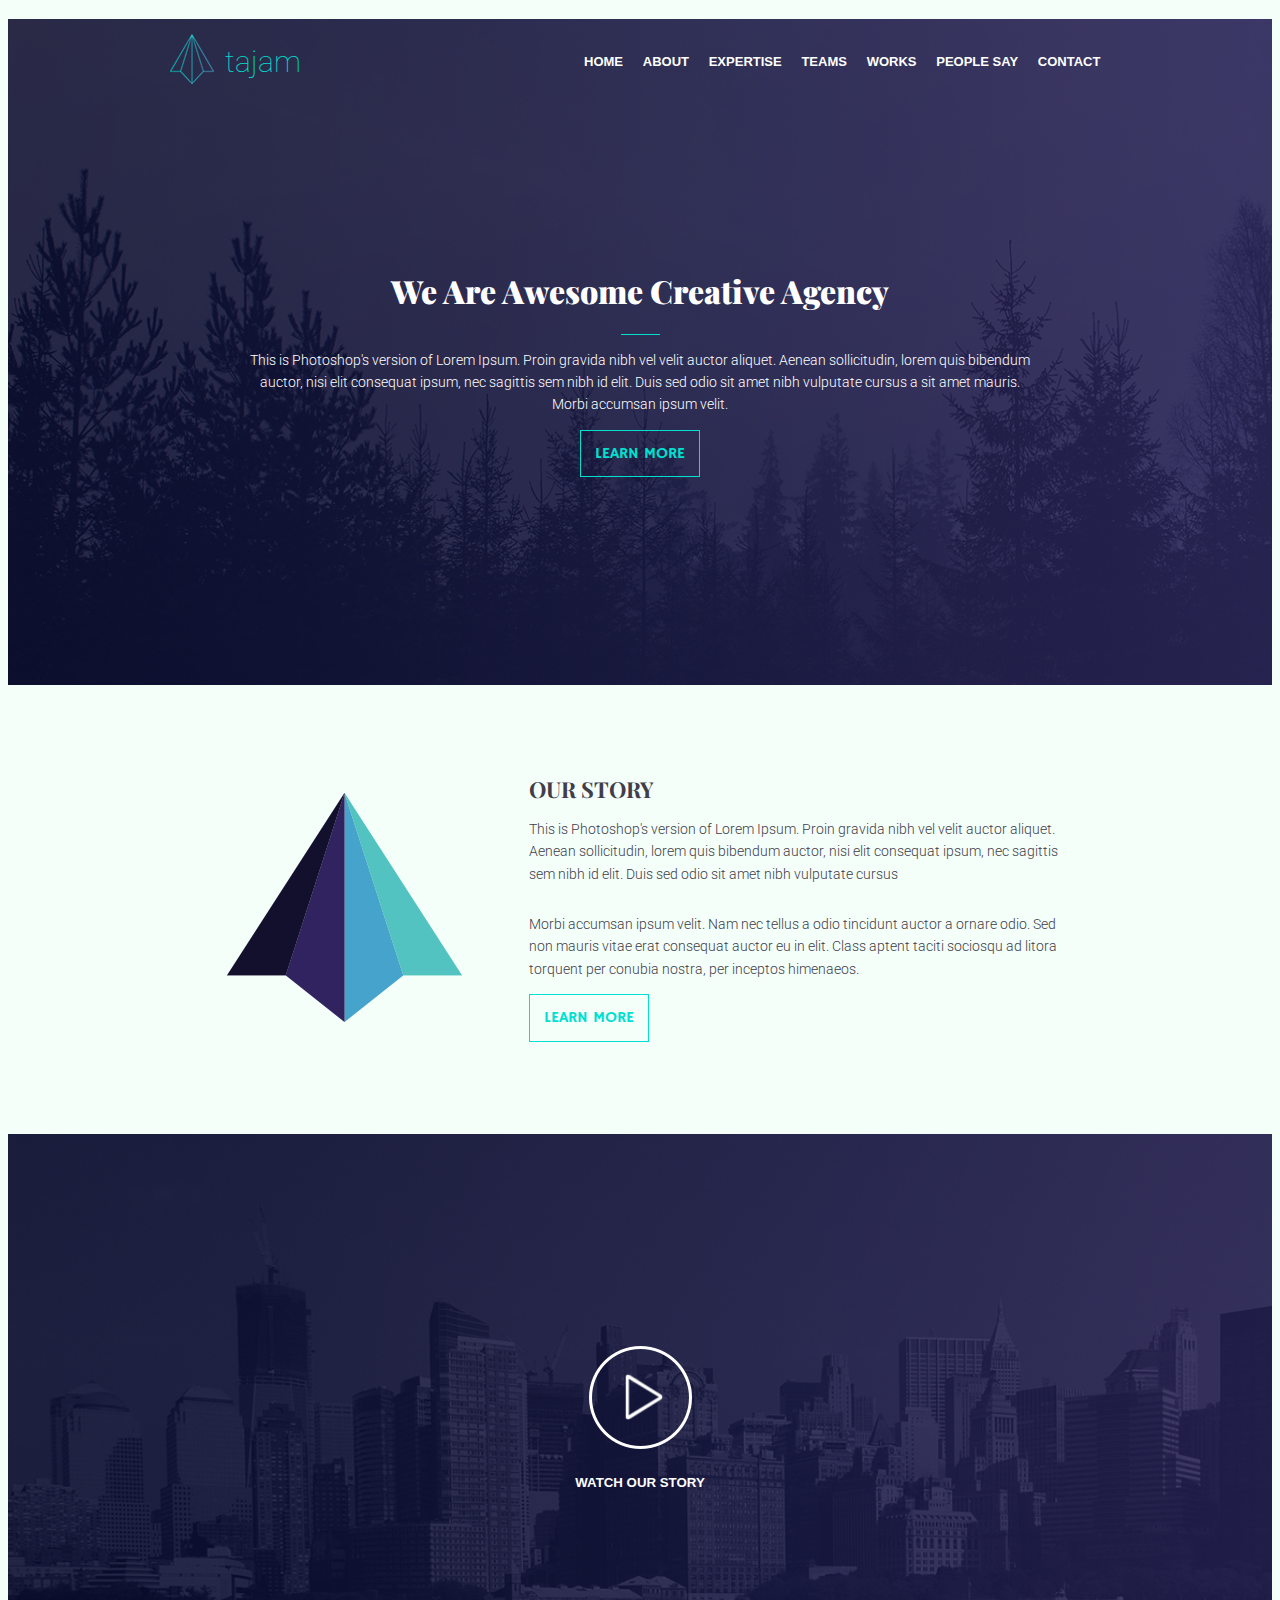
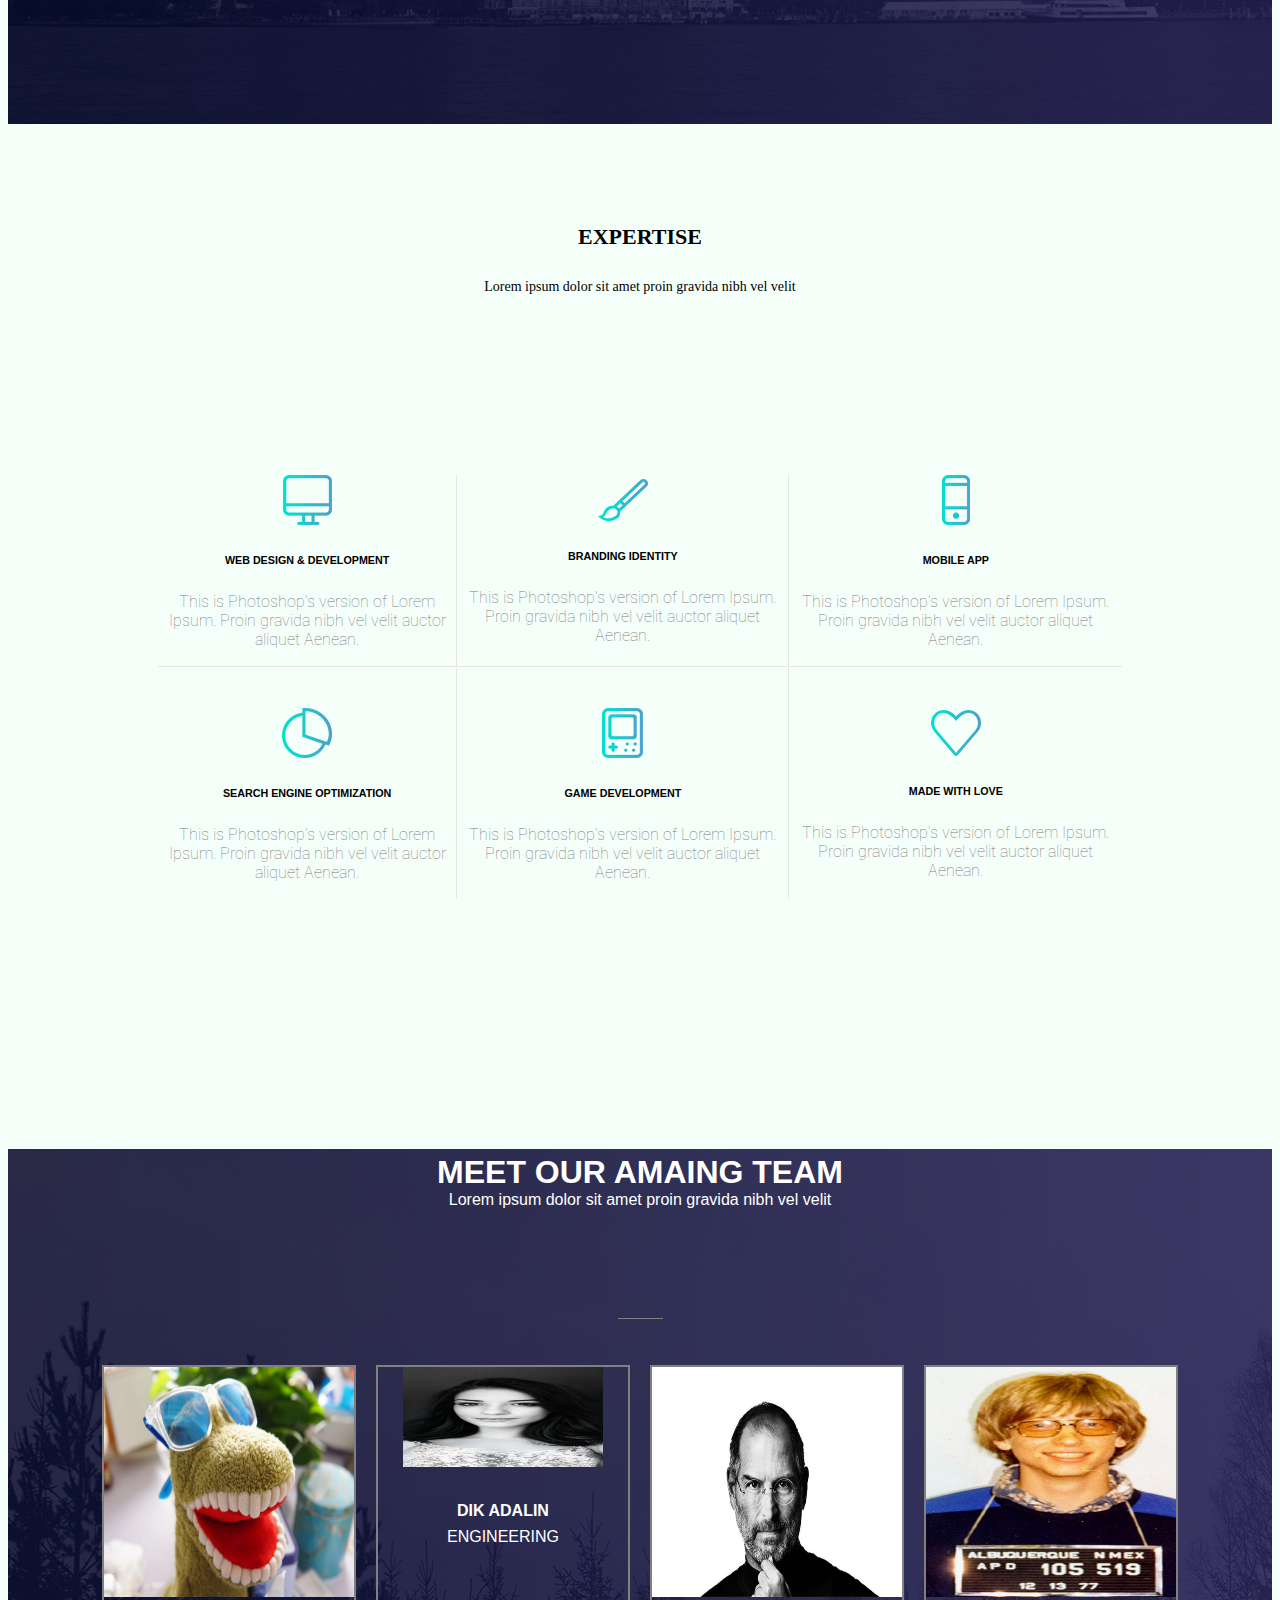
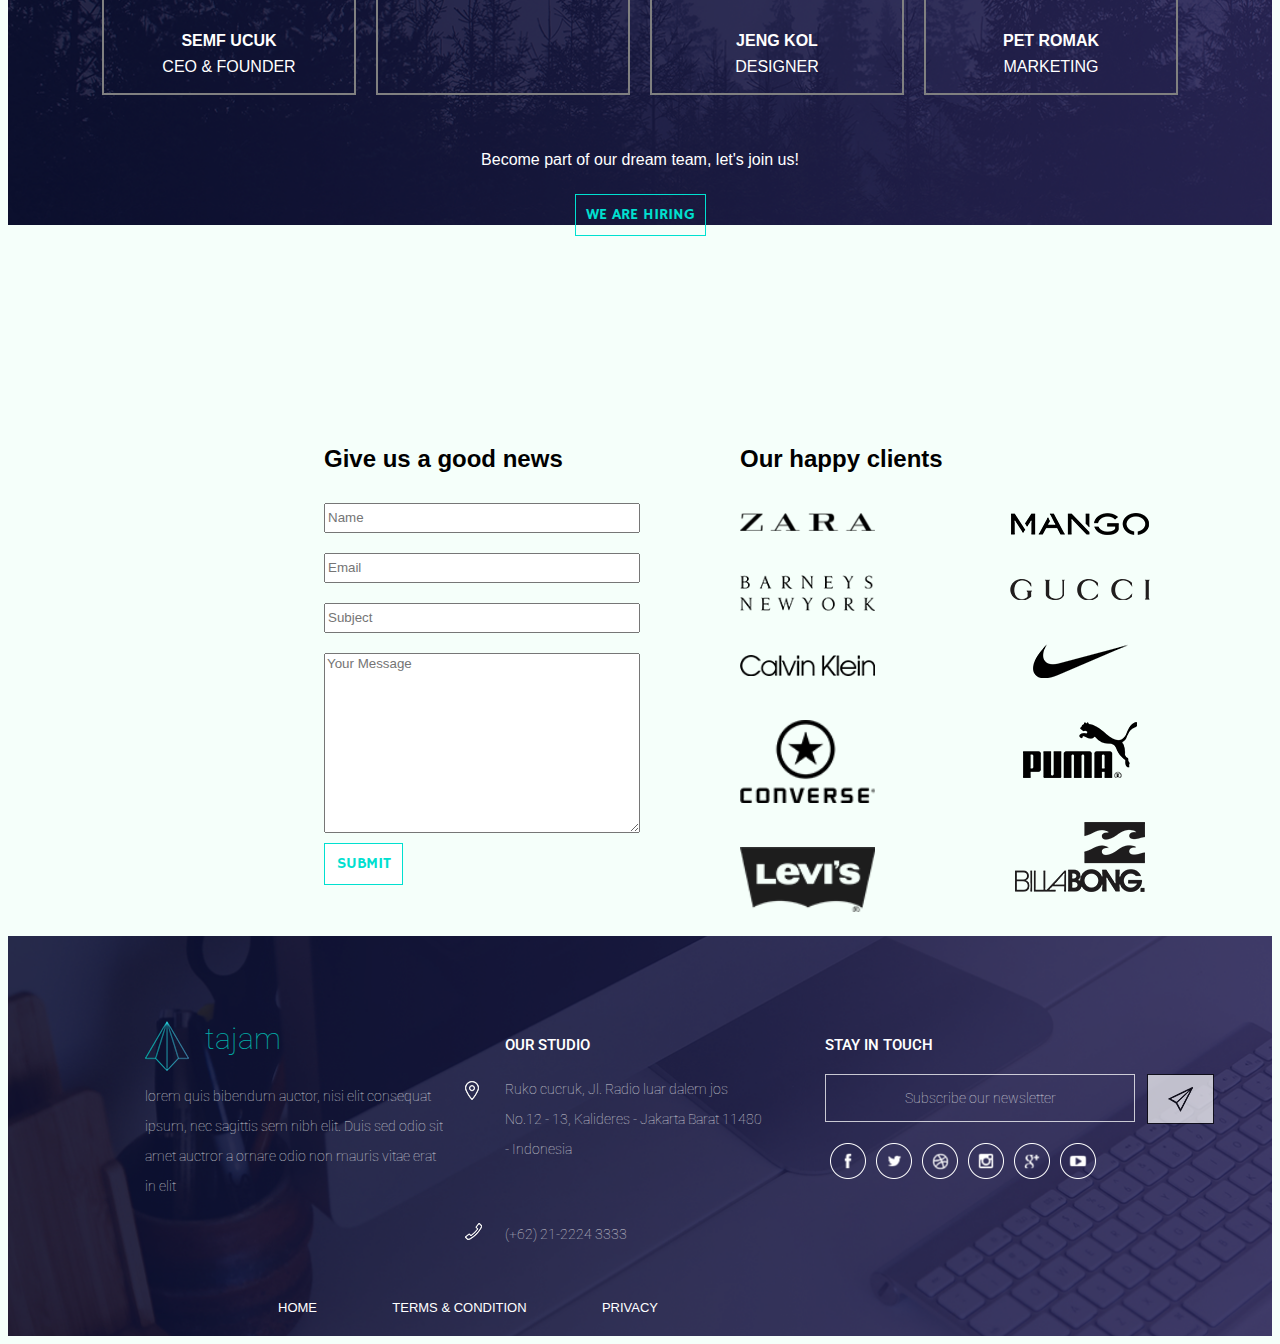
==== commit 44b3f1dc: "200x100" ====
--- a/index.html
+++ b/index.html
@@ -176,7 +176,7 @@
                     </div>
                 </div>
                 <div class="teamMember">
-                    <img width="250px" height="230px" src="./Pictures/Abdullah.jpg" />
+                    <img width="200px" height="100px" src="./Pictures/Abdullah.jpg" />
                     <div class="name-position">
                         <h4>DIK ADALIN</h4>
                         <p>ENGINEERING</p>
--- a/style.css
+++ b/style.css
@@ -178,6 +178,7 @@
 }
 
 .expertise {
+  margin-top: 100px;
   font-family: playfair;
   font-size: 22px;
 }
@@ -185,12 +186,15 @@
 .grid {
   display: flex;
 }
+
 
 .pic-grid {
   margin-left: 150px;
   margin-right: 150px;
   display: grid;
   grid-template-columns: 0.9fr 1fr 1fr;
+  margin-bottom: 250px;
+  margin-top: 100px;
 }
 
 .pic-grid > * {
@@ -199,6 +203,7 @@
   text-align: center;
   margin: 0.2px;
   padding-top: auto;
+  
 }
 
 div.col {
@@ -416,6 +421,7 @@
 }
 
 .team {
+  margin-top: 200px;
   min-height: 660px;
   background-image: url(./design-assets/bgk-header.png);
   background-repeat: no-repeat;
@@ -425,7 +431,7 @@
   flex-direction: column;
   justify-content: center;
   align-items: center;
-  
+  margin-bottom: 200px;
 }
 
 .team-heading {
@@ -438,11 +444,12 @@
   border-top: 0.1rem solid gray;
   width: 45px;
   margin-bottom: 20px;
-  margin-top: 10px;
+  margin-top: 100px;
 }
 
 
 .teamMembers {
+  bojec-fit: cover;
   display: flex;
   justify-content: space-between;
   flex-direction: row;
@@ -453,6 +460,7 @@
 .teamMember {
   display: flex;
   flex-direction: column;
+  object-fit: cover;
   justify-content: flex-start;
   align-items: center;
   width: 254px;
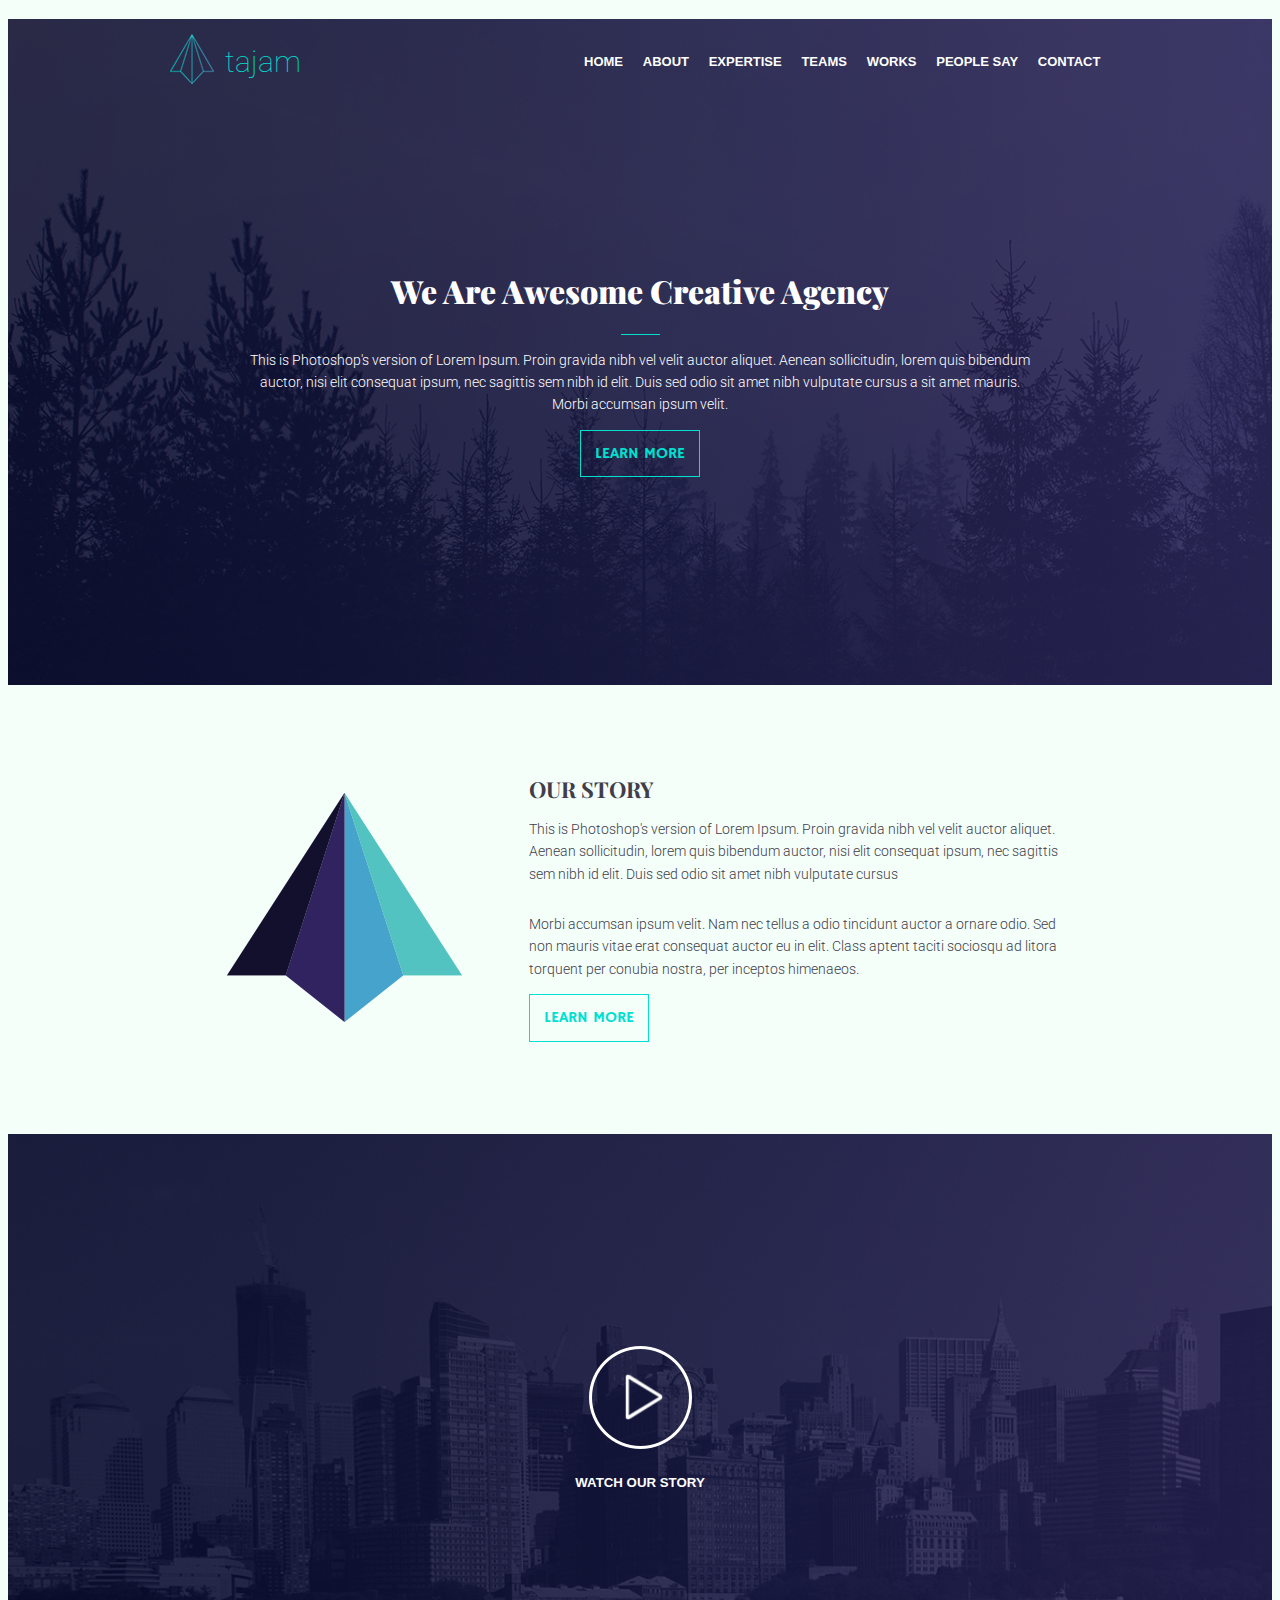
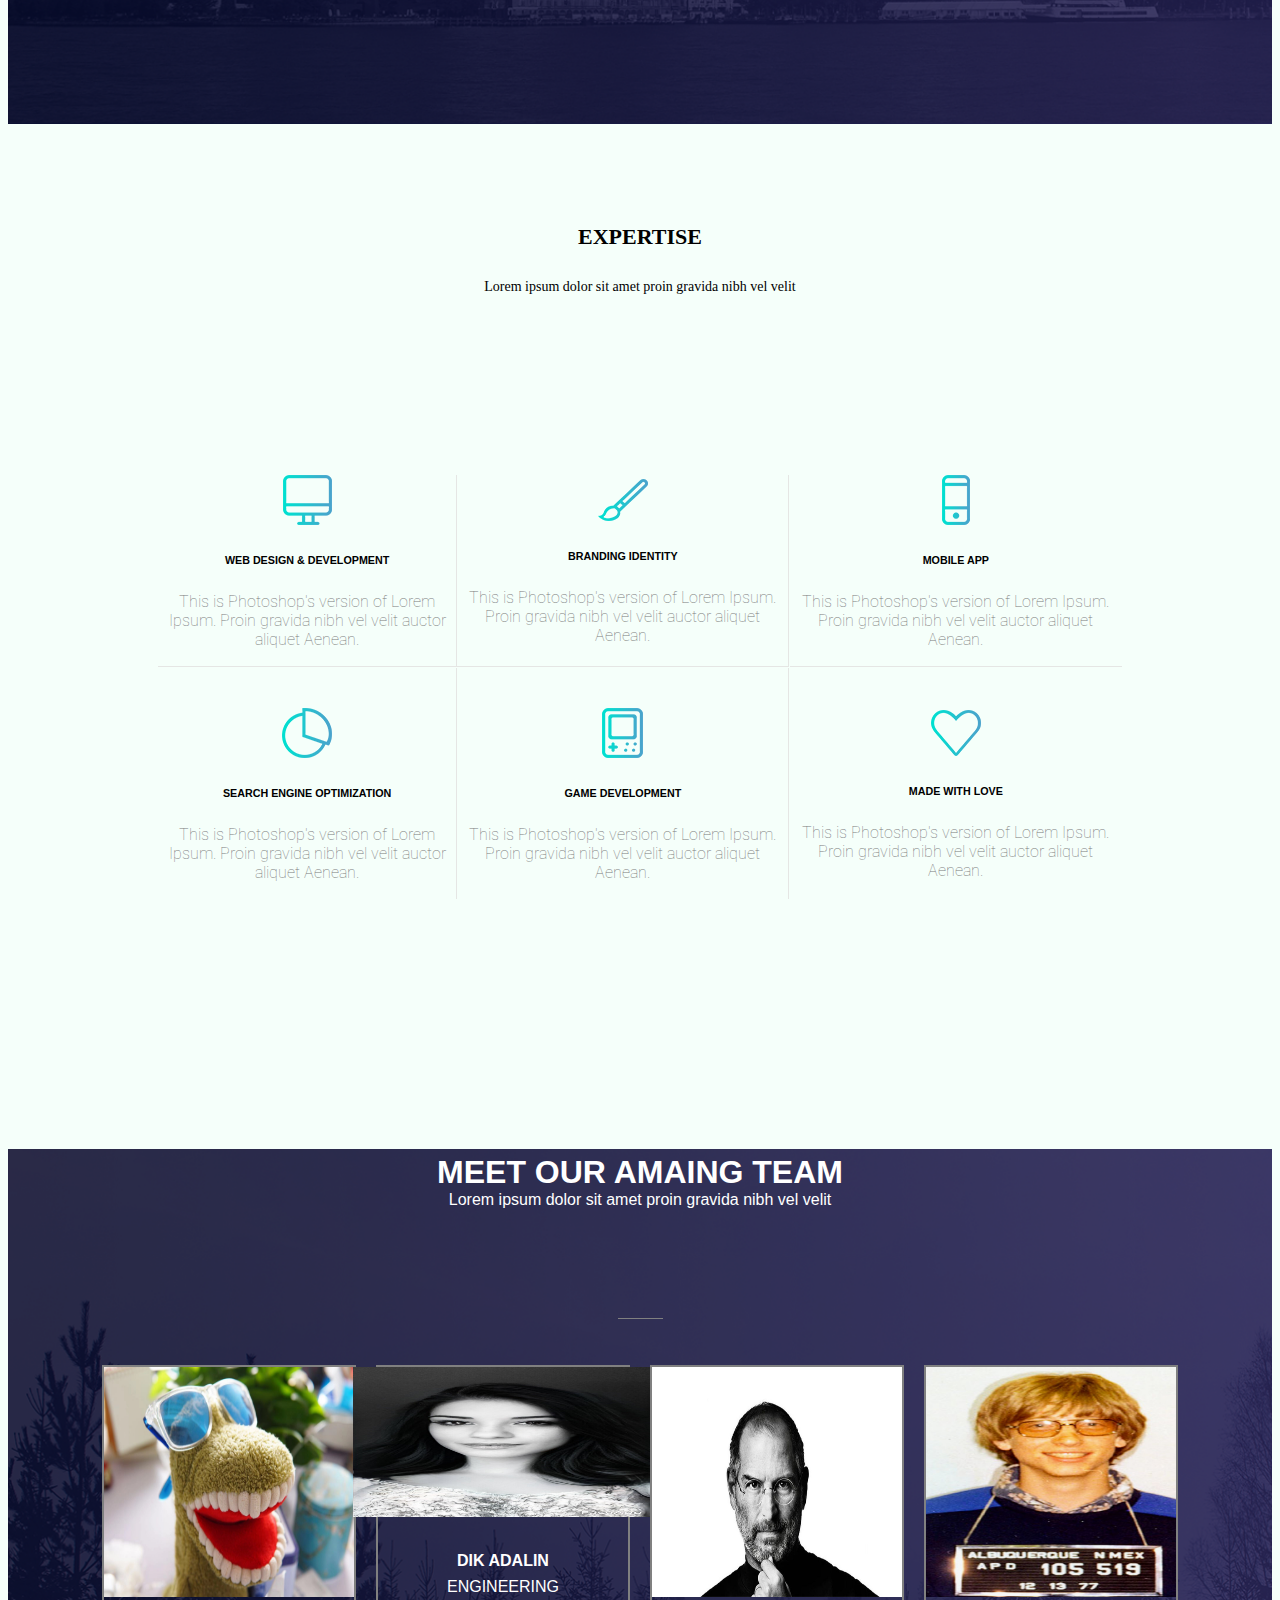
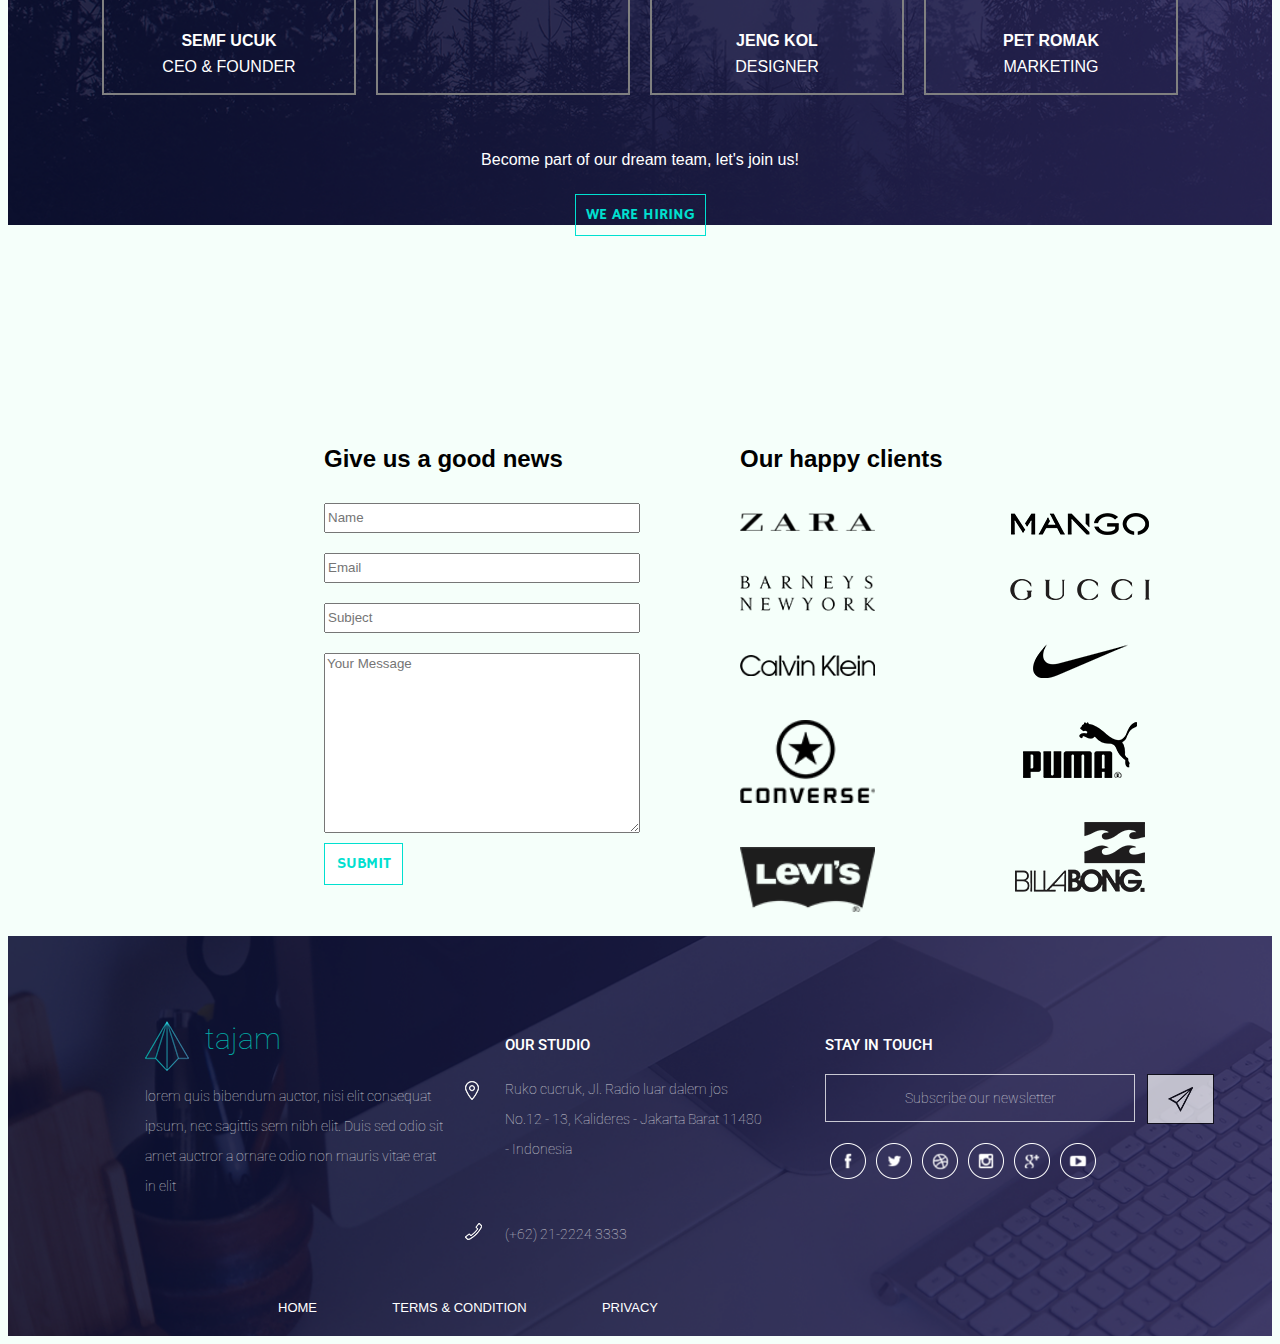
==== commit 949afb5d: "Update index.html" ====
--- a/index.html
+++ b/index.html
@@ -176,7 +176,7 @@
                     </div>
                 </div>
                 <div class="teamMember">
-                    <img width="200px" height="100px" src="./Pictures/Abdullah.jpg" />
+                    <img width="300px" height="150px" src="./Pictures/Abdullah.jpg" />
                     <div class="name-position">
                         <h4>DIK ADALIN</h4>
                         <p>ENGINEERING</p>
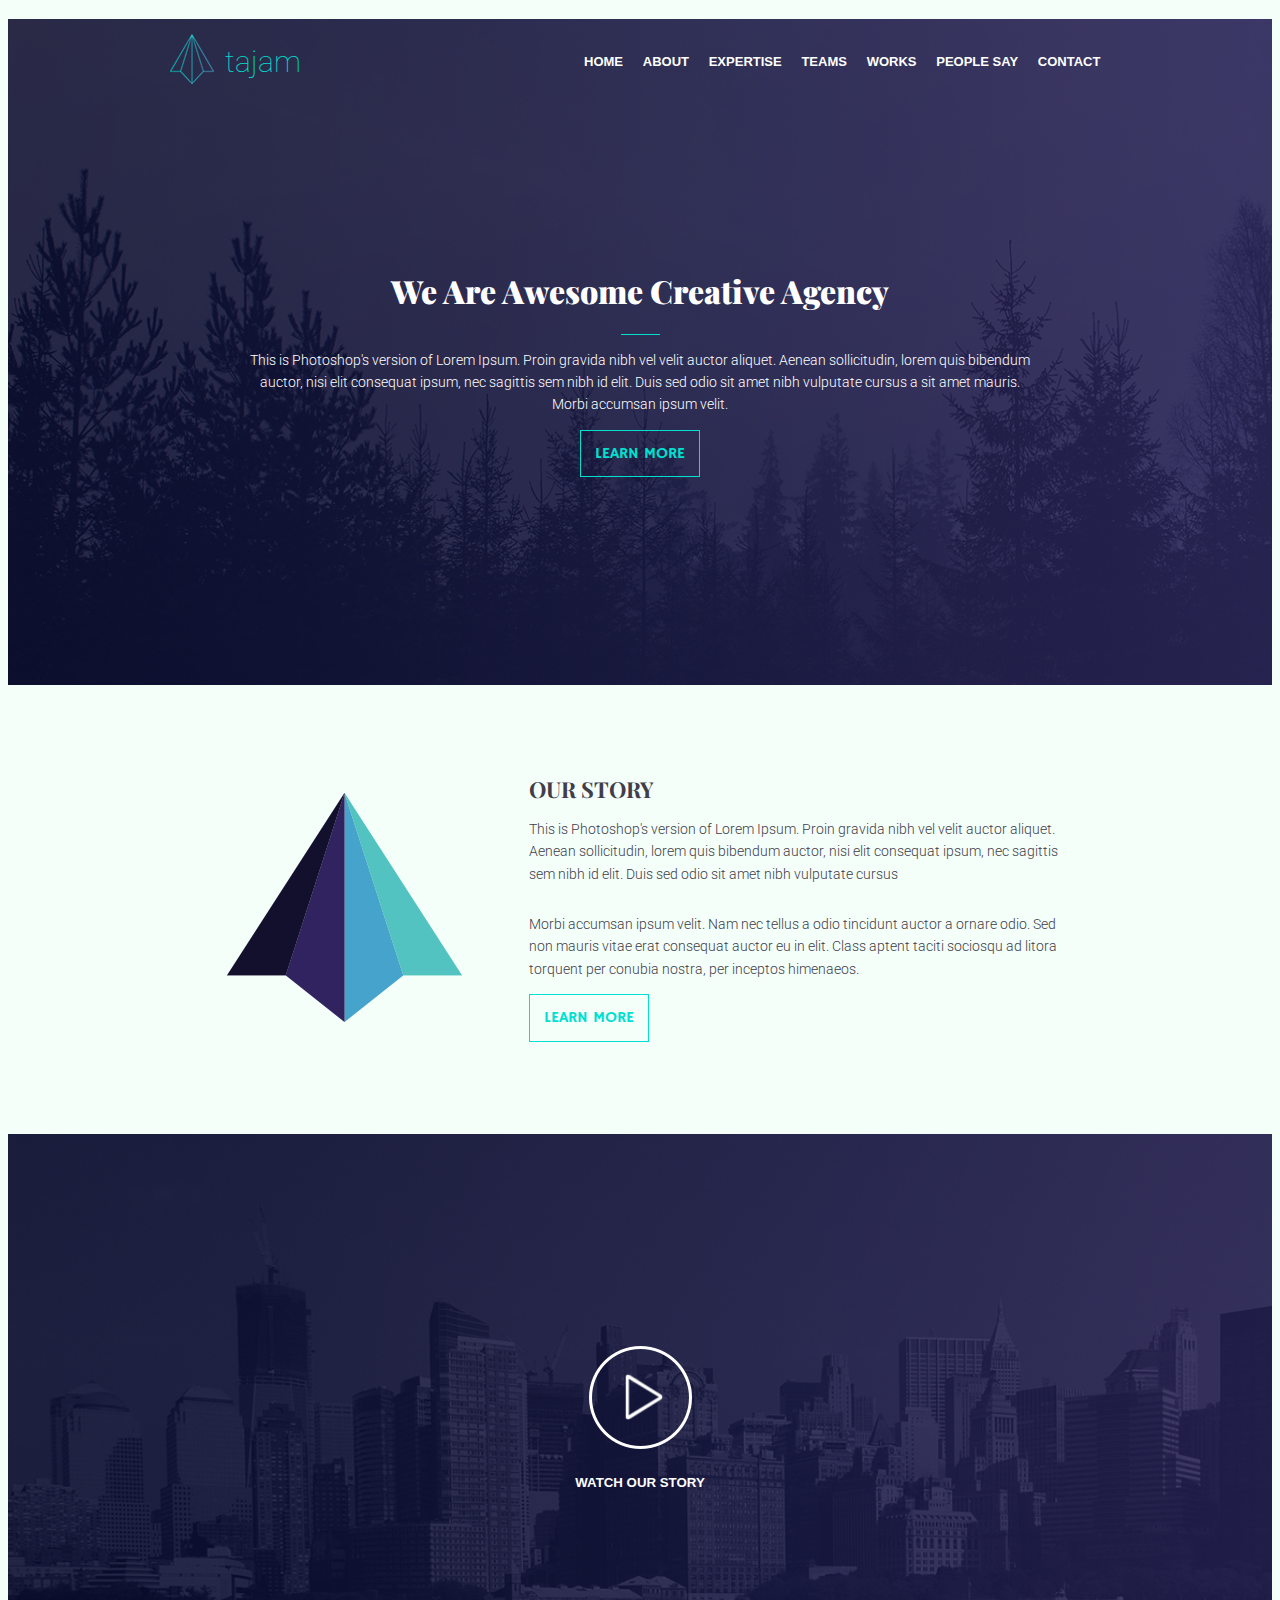
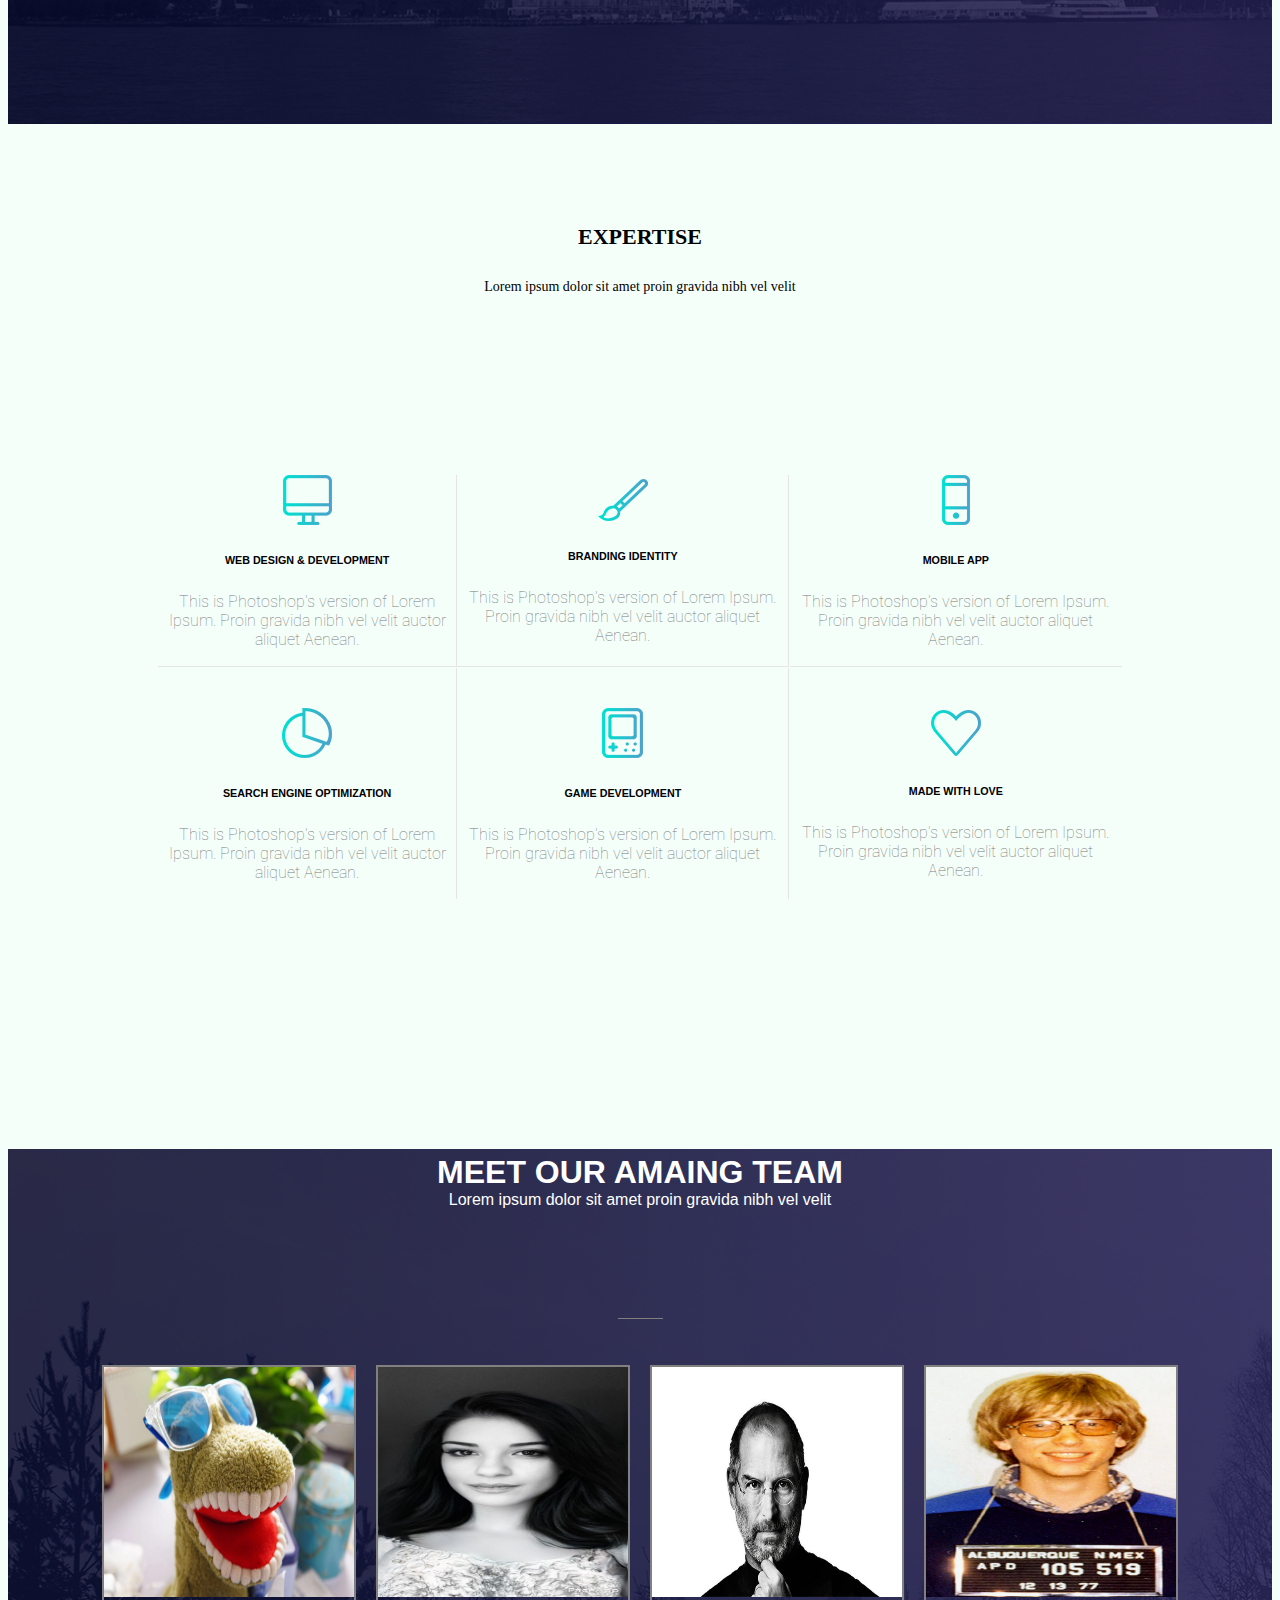
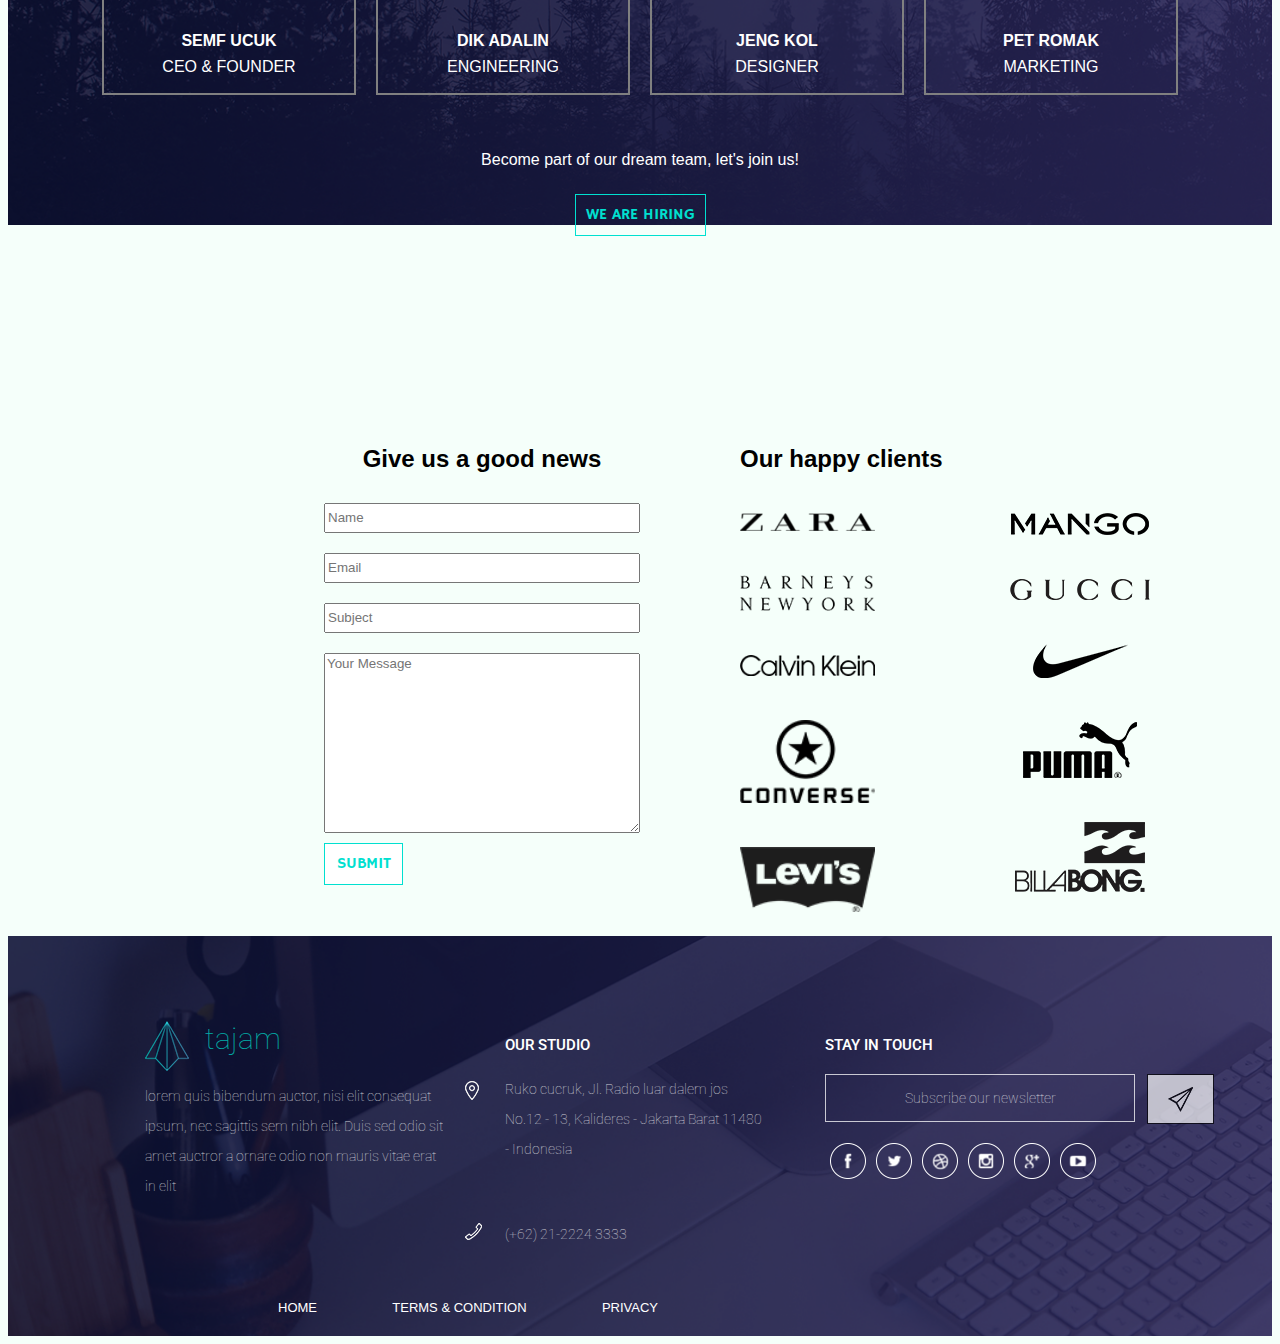
==== commit b5a42bab: "Update index.html" ====
--- a/index.html
+++ b/index.html
@@ -176,7 +176,7 @@
                     </div>
                 </div>
                 <div class="teamMember">
-                    <img width="300px" height="150px" src="./Pictures/Abdullah.jpg" />
+                    <img width="250px" height="230px" src="./Pictures/Abdullah.jpg" />
                     <div class="name-position">
                         <h4>DIK ADALIN</h4>
                         <p>ENGINEERING</p>
--- a/style.css
+++ b/style.css
@@ -587,6 +587,7 @@
 }
 
 #heading-form {
+  margin-top: 40px
   display: flex;
   align-content: flex-start;
 }
